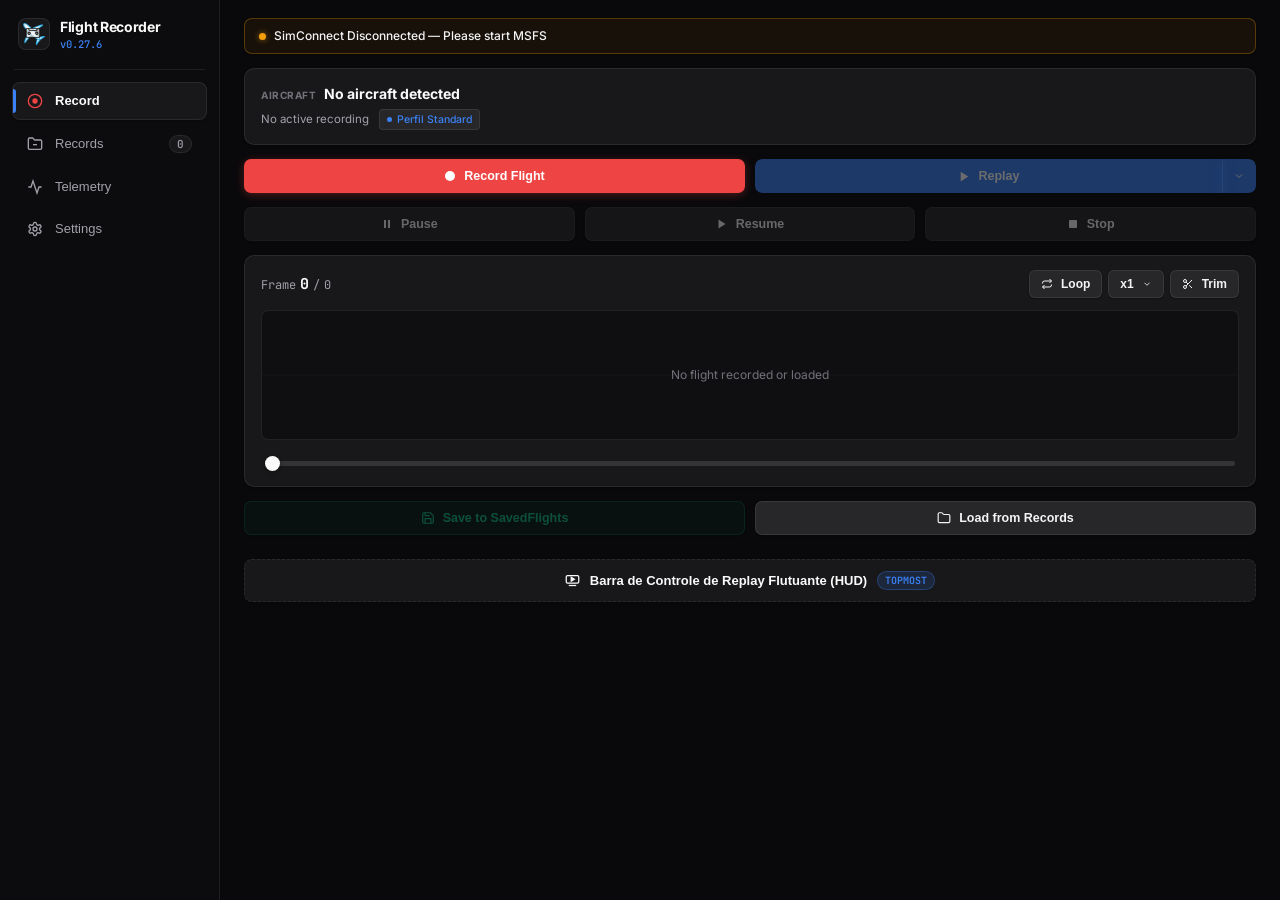
==== FlightRecorder.Client/wwwroot/index.html @ 5f9e162b "feat(settings): enable auto-record and hotkeys by default and improve hotkey disabled UX" ====
<!DOCTYPE html>
<html lang="pt-BR" class="dark">
<head>
  <meta charset="UTF-8">
  <meta name="viewport" content="width=device-width, initial-scale=1.0">
  <title>Flight Recorder</title>
  <link rel="stylesheet" href="style.css">
  <link rel="stylesheet" href="lux-scrollbar.css">
</head>
<body>
  <div class="app-layout">

    <!-- Sidebar Navigation (Style of Airspace ACARS) -->
    <aside class="app-sidebar">
      <!-- Brand & Version Header -->
      <div class="sidebar-brand">
        <div class="brand-logo-wrap">
          <img src="Logo.ico" alt="Flight Recorder" class="brand-icon">
        </div>
        <div class="brand-info">
          <span class="brand-title">Flight Recorder</span>
          <span id="appVersionBadge" class="brand-version">v0.27.6</span>
        </div>
      </div>

      <div class="sidebar-divider"></div>

      <!-- Main Navigation Tabs -->
      <nav class="sidebar-nav">
        <!-- 1. Record Tab -->
        <button class="nav-item active" data-tab="record" id="navTabRecord" title="Gravador e Painel de Replay">
          <svg class="nav-icon" width="16" height="16" viewBox="0 0 24 24" fill="none" stroke="currentColor" stroke-width="2">
            <circle cx="12" cy="12" r="10"/>
            <circle cx="12" cy="12" r="3" fill="currentColor"/>
          </svg>
          <span class="nav-label">Record</span>
        </button>

        <!-- 2. Records Tab (Saved Flights List) -->
        <button class="nav-item" data-tab="records" id="navTabRecords" title="Lista de Voos Salvos">
          <svg class="nav-icon" width="16" height="16" viewBox="0 0 24 24" fill="none" stroke="currentColor" stroke-width="2">
            <path d="M4 20h16a2 2 0 0 0 2-2V8a2 2 0 0 0-2-2h-7.93a2 2 0 0 1-1.66-.9l-.82-1.2A2 2 0 0 0 7.93 3H4a2 2 0 0 0-2 2v13c0 1.1.9 2 2 2Z"/>
            <path d="M9 13h6"/>
          </svg>
          <span class="nav-label">Records</span>
          <span id="savedFlightsCountBadge" class="nav-badge">0</span>
        </button>

        <!-- 3. Telemetry Tab (Live Flight Instruments & Telemetry) -->
        <button class="nav-item" data-tab="telemetry" id="navTabTelemetry" title="Live Telemetry e Instrumentos de Voo">
          <svg class="nav-icon" width="16" height="16" viewBox="0 0 24 24" fill="none" stroke="currentColor" stroke-width="2">
            <path d="M22 12h-4l-3 9L9 3l-3 9H2"/>
          </svg>
          <span class="nav-label">Telemetry</span>
        </button>

        <!-- 4. Settings Tab -->
        <button class="nav-item" data-tab="settings" id="navTabSettings" title="Configurações e Atalhos de Teclado">
          <svg class="nav-icon" width="16" height="16" viewBox="0 0 24 24" fill="none" stroke="currentColor" stroke-width="2">
            <path d="M12.22 2h-.44a2 2 0 0 0-2 2v.18a2 2 0 0 1-1 1.73l-.43.25a2 2 0 0 1-2 0l-.15-.08a2 2 0 0 0-2.73.73l-.22.38a2 2 0 0 0 .73 2.73l.15.1a2 2 0 0 1 1 1.72v.51a2 2 0 0 1-1 1.74l-.15.09a2 2 0 0 0-.73 2.73l.22.38a2 2 0 0 0 2.73.73l.15-.08a2 2 0 0 1 2 0l.43.25a2 2 0 0 1 1 1.73V20a2 2 0 0 0 2 2h.44a2 2 0 0 0 2-2v-.18a2 2 0 0 1 1-1.73l.43-.25a2 2 0 0 1 2 0l.15.08a2 2 0 0 0 2.73-.73l.22-.39a2 2 0 0 0-.73-2.73l-.15-.08a2 2 0 0 1-1-1.74v-.5a2 2 0 0 1 1-1.74l.15-.09a2 2 0 0 0 .73-2.73l-.22-.38a2 2 0 0 0-2.73-.73l-.15.08a2 2 0 0 1-2 0l-.43-.25a2 2 0 0 1-1-1.73V4a2 2 0 0 0-2-2z"/>
            <circle cx="12" cy="12" r="3"/>
          </svg>
          <span class="nav-label">Settings</span>
        </button>
      </nav>
    </aside>

    <!-- Main Content Container -->
    <div class="app-content-container">

      <!-- Update Notification Bar -->
      <div id="updateBanner" class="update-banner hidden">
        <div class="update-banner-content">
          <span class="update-spinner">🔄</span>
          <span id="updateBannerText" class="update-text">Atualização encontrada. Baixando...</span>
        </div>
        <div class="update-progress-track">
          <div id="updateProgressFill" class="update-progress-fill" style="width: 0%;"></div>
        </div>
      </div>

      <!-- ============================================== -->
      <!-- VIEW 1: RECORD TAB (Main Recorder & Replay) -->
      <!-- ============================================== -->
      <section id="viewRecord" class="tab-view active">

        <!-- SimConnect & System Status Banner -->
        <div id="statusBanner" class="status-banner disconnected">
          <div class="status-indicator">
            <span id="statusDot" class="status-dot"></span>
            <span id="statusText">Connecting to Microsoft Flight Simulator...</span>
          </div>
        </div>

        <!-- Active Aircraft Summary Card -->
        <div class="aircraft-card">
          <div class="aircraft-details">
            <div class="aircraft-title-row">
              <span class="aircraft-label">AIRCRAFT</span>
              <span id="aircraftTitle" class="aircraft-name">No aircraft detected</span>
            </div>
            <div class="aircraft-subtitle-row">
              <span id="aircraftFile" class="aircraft-file">No active recording</span>
              <div class="profile-container">
                <span id="profileBadge" class="profile-badge standard" title="Sistema de gravação/replay de variáveis personalizadas (SimConnect Nativo - Zero WASM)">
                  <span class="profile-dot"></span>
                  <span id="profileText">Perfil Standard</span>
                </span>
              </div>
            </div>
          </div>
          <span id="saveBadge" class="save-badge saved" style="display: none;">✓ Saved</span>
        </div>

        <!-- Primary Control Buttons (Flux UI Group) -->
        <div class="action-row">
          <!-- Record button (toggles to Stop Recording) -->
          <button id="btnRecord" class="btn btn-record">
            <svg width="12" height="12" viewBox="0 0 24 24" fill="currentColor">
              <circle cx="12" cy="12" r="10"/>
            </svg>
            Record Flight
          </button>

          <button id="btnStopRecord" class="btn btn-secondary" style="display: none;">
            <svg width="12" height="12" viewBox="0 0 24 24" fill="currentColor">
              <rect x="4" y="4" width="16" height="16" rx="2"/>
            </svg>
            Stop Recording
          </button>

          <!-- Replay with Split Button for AI Replay -->
          <div class="btn-group">
            <button id="btnReplay" class="btn btn-accent">
              <svg width="13" height="13" viewBox="0 0 24 24" fill="currentColor">
                <polygon points="5 3 19 12 5 21 5 3"/>
              </svg>
              Replay
            </button>
            <button id="btnReplayAI" class="btn btn-accent" title="Replay options (AI formation plane)">
              <svg width="12" height="12" viewBox="0 0 24 24" fill="none" stroke="currentColor" stroke-width="2">
                <polyline points="6 9 12 15 18 9"/>
              </svg>
            </button>
          </div>
        </div>

        <!-- Replay Playback Controls (Pause / Resume / Stop) -->
        <div class="action-row" style="grid-template-columns: 1fr 1fr 1fr;">
          <button id="btnPauseReplay" class="btn btn-secondary">
            <svg width="12" height="12" viewBox="0 0 24 24" fill="currentColor">
              <rect x="6" y="4" width="4" height="16"/>
              <rect x="14" y="4" width="4" height="16"/>
            </svg>
            Pause
          </button>

          <button id="btnResumeReplay" class="btn btn-secondary">
            <svg width="12" height="12" viewBox="0 0 24 24" fill="currentColor">
              <polygon points="5 3 19 12 5 21 5 3"/>
            </svg>
            Resume
          </button>

          <button id="btnStopReplay" class="btn btn-secondary">
            <svg width="12" height="12" viewBox="0 0 24 24" fill="currentColor">
              <rect x="4" y="4" width="16" height="16" rx="2"/>
            </svg>
            Stop
          </button>
        </div>

        <!-- Timeline & Chart Card -->
        <div class="timeline-card">
          <div class="timeline-meta">
            <div class="time-readout">
              <span>Frame</span>
              <span id="currentFrameText" class="current-frame">0</span>
              <span>/</span>
              <span id="totalFramesText">0</span>
            </div>

            <!-- Speed & Repeat Tools -->
            <div class="tool-cluster">
              <button id="btnRepeat" class="btn btn-secondary btn-sm btn-toggle" title="Loop Replay">
                <svg width="12" height="12" viewBox="0 0 24 24" fill="none" stroke="currentColor" stroke-width="2">
                  <path d="m17 2 4 4-4 4"/>
                  <path d="M3 11v-1a4 4 0 0 1 4-4h14"/>
                  <path d="m7 22-4-4 4-4"/>
                  <path d="M21 13v1a4 4 0 0 1-4 4H3"/>
                </svg>
                Loop
              </button>

              <!-- Speed Dropdown -->
              <div style="position: relative;">
                <button id="btnSpeed" class="btn btn-secondary btn-sm">
                  <span id="speedLabel">x1</span>
                  <svg width="10" height="10" viewBox="0 0 24 24" fill="none" stroke="currentColor" stroke-width="2">
                    <polyline points="6 9 12 15 18 9"/>
                  </svg>
                </button>
                <div id="speedMenu" class="dropdown-menu">
                  <button class="dropdown-item" data-speed="0.25">x0.25</button>
                  <button class="dropdown-item" data-speed="0.5">x0.5</button>
                  <button class="dropdown-item" data-speed="0.75">x0.75</button>
                  <div class="dropdown-divider"></div>
                  <button class="dropdown-item active" data-speed="1">x1.0 (Normal)</button>
                  <div class="dropdown-divider"></div>
                  <button class="dropdown-item" data-speed="1.5">x1.5</button>
                  <button class="dropdown-item" data-speed="2">x2.0</button>
                  <button class="dropdown-item" data-speed="4">x4.0</button>
                  <button class="dropdown-item" data-speed="8">x8.0</button>
                  <button class="dropdown-item" data-speed="16">x16.0</button>
                </div>
              </div>

              <!-- Trim Dropdown -->
              <div style="position: relative;">
                <button id="btnTrim" class="btn btn-secondary btn-sm" title="Trim Recording">
                  <svg width="12" height="12" viewBox="0 0 24 24" fill="none" stroke="currentColor" stroke-width="2">
                    <circle cx="6" cy="6" r="3"/>
                    <circle cx="6" cy="18" r="3"/>
                    <line x1="20" y1="4" x2="8.12" y2="15.88"/>
                    <line x1="14.47" y1="14.48" x2="20" y2="20"/>
                    <line x1="8.12" y1="8.12" x2="12" y2="12"/>
                  </svg>
                  Trim
                </button>
                <div id="trimMenu" class="dropdown-menu">
                  <button id="btnTrimStart" class="dropdown-item">
                    <span>Trim Start Here</span>
                  </button>
                  <button id="btnTrimEnd" class="dropdown-item">
                    <span>Trim End Here</span>
                  </button>
                </div>
              </div>
            </div>
          </div>

          <!-- Canvas Chart Container -->
          <div class="chart-wrapper">
            <canvas id="flightChart"></canvas>
            <div id="chartOverlay" class="chart-overlay">No flight recorded or loaded</div>
          </div>

          <!-- Scrub Track -->
          <div class="slider-container">
            <input type="range" id="timelineSlider" class="flux-slider" min="0" max="0" value="0" disabled>
          </div>
        </div>

        <!-- Data Persistence Row (Save directly to SavedFlights, Load switches to Records tab) -->
        <div class="action-row" style="grid-template-columns: 1fr 1fr;">
          <button id="btnSave" class="btn btn-secondary btn-save-action" title="Salvar voo diretamente na pasta SavedFlights">
            <svg width="14" height="14" viewBox="0 0 24 24" fill="none" stroke="currentColor" stroke-width="2">
              <path d="M19 21H5a2 2 0 0 1-2-2V5a2 2 0 0 1 2-2h11l5 5v11a2 2 0 0 1-2 2z"/>
              <polyline points="17 21 17 13 7 13 7 21"/>
              <polyline points="7 3 7 8 15 8"/>
            </svg>
            Save to SavedFlights
          </button>

          <button id="btnLoad" class="btn btn-secondary" title="Carregar voo salvo">
            <svg width="14" height="14" viewBox="0 0 24 24" fill="none" stroke="currentColor" stroke-width="2">
              <path d="M4 20h16a2 2 0 0 0 2-2V8a2 2 0 0 0-2-2h-7.93a2 2 0 0 1-1.66-.9l-.82-1.2A2 2 0 0 0 7.93 3H4a2 2 0 0 0-2 2v13c0 1.1.9 2 2 2Z"/>
            </svg>
            Load from Records
          </button>
        </div>

        <!-- Floating Replay Mini-Player (HUD) Launcher Button -->
        <div class="hud-launcher-row">
          <button id="btnOpenReplayHud" class="btn btn-secondary btn-hud-launcher" type="button" title="Abrir controle de replay flutuante no topo da tela">
            <svg width="15" height="15" viewBox="0 0 24 24" fill="none" stroke="currentColor" stroke-width="2">
              <rect x="2" y="4" width="20" height="12" rx="2" />
              <polygon points="10 7 15 10 10 13 10 7" fill="currentColor" />
              <line x1="6" y1="20" x2="18" y2="20" />
            </svg>
            <span>Barra de Controle de Replay Flutuante (HUD)</span>
            <span class="hud-launcher-pill">Topmost</span>
          </button>
        </div>
      </section>

      <!-- ============================================== -->
      <!-- VIEW 2: RECORDS TAB (Saved Flights List) -->
      <!-- ============================================== -->
      <section id="viewRecords" class="tab-view">
        <!-- Records Top Bar -->
        <div class="view-header">
          <div class="view-header-title">
            <h2 class="view-title">Saved Flight Records</h2>
            <p class="view-subtitle">Gerencie suas gravações salvas e carregue instantaneamente para replay</p>
          </div>
          <div class="view-header-actions">
            <button id="btnRefreshSaved" class="btn btn-secondary btn-sm" title="Recarregar lista de voos">
              <svg width="13" height="13" viewBox="0 0 24 24" fill="none" stroke="currentColor" stroke-width="2">
                <path d="M21.5 2v6h-6M21.34 15.57a10 10 0 1 1-.57-8.38l5.67-5.67"/>
              </svg>
              Atualizar
            </button>
            <button id="btnImportFlight" class="btn btn-secondary btn-sm" title="Importar arquivo .fltrec externo">
              <svg width="13" height="13" viewBox="0 0 24 24" fill="none" stroke="currentColor" stroke-width="2">
                <path d="M21 15v4a2 2 0 0 1-2 2H5a2 2 0 0 1-2-2v-4"/>
                <polyline points="7 10 12 15 17 10"/>
                <line x1="12" y1="15" x2="12" y2="3"/>
              </svg>
              Importar Voo
            </button>
            <button id="btnOpenFolderRecords" class="btn btn-secondary btn-sm" title="Abrir pasta no Windows Explorer">
              <svg width="13" height="13" viewBox="0 0 24 24" fill="none" stroke="currentColor" stroke-width="2">
                <path d="M22 19a2 2 0 0 1-2 2H4a2 2 0 0 1-2-2V5a2 2 0 0 1 2-2h5l2 3h9a2 2 0 0 1 2 2z"/>
              </svg>
              Abrir Pasta
            </button>
          </div>
        </div>

        <!-- Filter & Statistics Strip -->
        <div class="records-filter-bar">
          <div class="search-input-wrap">
            <svg width="14" height="14" viewBox="0 0 24 24" fill="none" stroke="currentColor" stroke-width="2">
              <circle cx="11" cy="11" r="8"/>
              <line x1="21" y1="21" x2="16.65" y2="16.65"/>
            </svg>
            <input type="text" id="inputSearchRecords" placeholder="Filtrar por aeronave, data...">
          </div>
          <div class="records-stats-wrap">
            <span class="stat-badge"><strong id="statTotalFlights">0</strong> voos salvos</span>
            <span class="stat-badge"><strong id="statTotalTime">0m</strong> gravados</span>
          </div>
        </div>

        <!-- Records List Container -->
        <div id="recordsListContainer" class="records-cards-container">
          <!-- Dynamically populated or empty state -->
        </div>
      </section>

      <!-- ============================================== -->
      <!-- VIEW 3: TELEMETRY TAB (Live Flight Telemetry)  -->
      <!-- ============================================== -->
      <section id="viewTelemetry" class="tab-view">
        <div class="view-header">
          <div class="view-header-title">
            <h2 class="view-title">Live Telemetry & Instruments</h2>
            <p class="view-subtitle">Instrumentos de voo e telemetria em tempo real transmitidos pelo MSFS</p>
          </div>
          <div class="view-header-actions">
            <button id="btnCopyCoords" class="btn btn-secondary btn-sm" title="Copiar coordenadas atuais (Latitude, Longitude)">
              <svg width="13" height="13" viewBox="0 0 24 24" fill="none" stroke="currentColor" stroke-width="2">
                <rect x="9" y="9" width="13" height="13" rx="2" ry="2"/>
                <path d="M5 15H4a2 2 0 0 1-2-2V4a2 2 0 0 1 2-2h9a2 2 0 0 1 2 2v1"/>
              </svg>
              Copiar Coordenadas
            </button>
            <div id="telemetryConnPill" class="conn-pill disconnected">
              <span class="conn-dot"></span>
              <span id="telemetryConnText" class="conn-text">Disconnected</span>
            </div>
          </div>
        </div>

        <!-- Telemetry Overview Banner -->
        <div class="telemetry-overview-grid">
          <!-- Aircraft & Profile Info Card -->
          <div class="telemetry-info-card">
            <div class="telemetry-info-header">
              <span class="telemetry-card-tag">AERONAVE CONECTADA</span>
              <span id="telemProfileBadge" class="profile-badge">
                <span class="profile-dot"></span>
                <span id="telemProfileText">Standard SimConnect</span>
              </span>
            </div>
            <div id="telemAircraftTitle" class="telemetry-aircraft-title">No aircraft detected</div>
            <div class="telemetry-aircraft-sub" id="telemAircraftSub">Inicie o MSFS para receber telemetria contínua</div>
          </div>

          <!-- Flight Status Card (Airborne vs Ground) -->
          <div class="telemetry-status-card">
            <span class="telemetry-card-tag">STATUS DE CONTATO</span>
            <div class="telemetry-flight-phase">
              <span id="telemContactBadge" class="flight-phase-pill phase-air">AIR</span>
              <div class="telemetry-rate-group">
                <span class="metric-label">Landing Rate</span>
                <span id="valLandingRate" class="telemetry-big-stat">--</span>
              </div>
            </div>
          </div>
        </div>

        <!-- Instruments Grid (Flux UI Cards) -->
        <div class="telemetry-instruments-grid">
          
          <!-- Primary Flight Instruments (Attitude & Altitude) -->
          <div class="instrument-card">
            <div class="instrument-card-title">
              <svg width="15" height="15" viewBox="0 0 24 24" fill="none" stroke="currentColor" stroke-width="2">
                <path d="M12 2v20M17 5H9.5a3.5 3.5 0 0 0 0 7h5a3.5 3.5 0 0 1 0 7H6"/>
              </svg>
              Altitude & Bússola
            </div>
            <div class="instrument-metrics-row">
              <div class="telemetry-stat-box highlight">
                <span class="metric-label">Altitude Barométrica</span>
                <span id="valAlt" class="telemetry-value-lg">--</span>
              </div>
              <div class="telemetry-stat-box">
                <span class="metric-label">Proa (Heading)</span>
                <span id="valHeading" class="telemetry-value-lg">--</span>
              </div>
            </div>
            <div class="instrument-metrics-row">
              <div class="telemetry-stat-box">
                <span class="metric-label">Pitch (Arfagem)</span>
                <span id="valPitch" class="telemetry-value-md">--</span>
              </div>
              <div class="telemetry-stat-box">
                <span class="metric-label">Bank (Inclinação)</span>
                <span id="valBank" class="telemetry-value-md">--</span>
              </div>
            </div>
          </div>

          <!-- Position & Navigation Coordinates -->
          <div class="instrument-card">
            <div class="instrument-card-title">
              <svg width="15" height="15" viewBox="0 0 24 24" fill="none" stroke="currentColor" stroke-width="2">
                <circle cx="12" cy="12" r="10"/>
                <polygon points="16.24 7.76 14.12 14.12 7.76 16.24 9.88 9.88 16.24 7.76"/>
              </svg>
              Posição Geográfica & GPS
            </div>
            <div class="instrument-metrics-row">
              <div class="telemetry-stat-box copyable" title="Clique para copiar Latitude">
                <span class="metric-label">Latitude</span>
                <span id="valLat" class="telemetry-value-md font-mono">--</span>
              </div>
              <div class="telemetry-stat-box copyable" title="Clique para copiar Longitude">
                <span class="metric-label">Longitude</span>
                <span id="valLon" class="telemetry-value-md font-mono">--</span>
              </div>
            </div>
            <div class="instrument-metrics-row">
              <div class="telemetry-stat-box">
                <span class="metric-label">Perfil de Variáveis L-Vars</span>
                <span id="valProfileDetail" class="telemetry-value-sm" style="color: #38bdf8;">Standard SimConnect</span>
              </div>
              <div class="telemetry-stat-box">
                <span class="metric-label">Trem de Pouso (Gear)</span>
                <span id="valGear" class="telemetry-value-sm gear-badge gear-down">--</span>
              </div>
            </div>
          </div>

          <!-- Controls & Aircraft Configuration -->
          <div class="instrument-card full-width">
            <div class="instrument-card-title">
              <svg width="15" height="15" viewBox="0 0 24 24" fill="none" stroke="currentColor" stroke-width="2">
                <path d="M12 20V10M18 20V4M6 20v-4"/>
              </svg>
              Controles & Configuração da Aeronave
            </div>
            <div class="controls-gauges-grid">
              
              <!-- Throttle Lever -->
              <div class="gauge-box">
                <div class="gauge-header">
                  <span class="metric-label">Manete de Potência (Throttle)</span>
                  <span id="valThrottle" class="gauge-value">--</span>
                </div>
                <div class="gauge-bar-track">
                  <div id="barThrottle" class="gauge-bar-fill throttle-fill" style="width: 0%;"></div>
                </div>
              </div>

              <!-- Flaps Position -->
              <div class="gauge-box">
                <div class="gauge-header">
                  <span class="metric-label">Flaps (Posição / Índice)</span>
                  <span id="valFlaps" class="gauge-value">--</span>
                </div>
                <div class="gauge-bar-track">
                  <div id="barFlaps" class="gauge-bar-fill flaps-fill" style="width: 0%;"></div>
                </div>
              </div>

            </div>
          </div>

        </div>
      </section>

      <!-- ============================================== -->
      <!-- VIEW 4: SETTINGS TAB (Hotkeys & Options) -->
      <!-- ============================================== -->
      <section id="viewSettings" class="tab-view">
        <div class="view-header">
          <div class="view-header-title">
            <h2 class="view-title">Configurações</h2>
            <p class="view-subtitle">Personalize a aparência, atalhos do teclado e preferências do Flight Recorder</p>
          </div>
        </div>

        <!-- Appearance & Theme Card (Flux UI Style) -->
        <div class="settings-card">
          <div class="settings-card-header">
            <div>
              <h3 class="settings-card-title">Aparência & Tema</h3>
              <p class="settings-card-desc">Alterne entre o tema escuro do Flux UI, tema claro moderno ou sincronizado com o Windows.</p>
            </div>
            <div class="theme-segmented-group" id="themeSegmentedGroup">
              <button type="button" class="theme-seg-btn active" data-theme="dark" title="Modo Escuro (Flux UI Dark)">
                <svg width="13" height="13" viewBox="0 0 24 24" fill="none" stroke="currentColor" stroke-width="2">
                  <path d="M12 3a6 6 0 0 0 9 9 9 9 0 1 1-9-9Z"/>
                </svg>
                <span>Escuro</span>
              </button>
              <button type="button" class="theme-seg-btn" data-theme="light" title="Modo Claro (Flux UI Light)">
                <svg width="13" height="13" viewBox="0 0 24 24" fill="none" stroke="currentColor" stroke-width="2">
                  <circle cx="12" cy="12" r="4"/>
                  <path d="M12 2v2M12 20v2M4.93 4.93l1.41 1.41M17.66 17.66l1.41 1.41M2 12h2M20 12h2M6.34 17.66l-1.41 1.41M19.07 4.93l-1.41 1.41"/>
                </svg>
                <span>Claro</span>
              </button>
              <button type="button" class="theme-seg-btn" data-theme="system" title="Seguir o tema do Windows">
                <svg width="13" height="13" viewBox="0 0 24 24" fill="none" stroke="currentColor" stroke-width="2">
                  <rect width="20" height="14" x="2" y="3" rx="2"/>
                  <line x1="8" x2="16" y1="21" y2="21"/>
                  <line x1="12" x2="12" y1="17" y2="21"/>
                </svg>
                <span>Sistema</span>
              </button>
            </div>
          </div>
        </div>

        <!-- Hotkeys Card (Enhanced Clarity on Enabled/Disabled States) -->
        <div class="settings-card" id="cardGlobalHotkeys">
          <div class="settings-card-header">
            <div>
              <div class="settings-card-title-row">
                <h3 class="settings-card-title">Atalhos Globais do Teclado (Global Hotkeys)</h3>
                <span id="hotkeysStatusBadge" class="status-pill status-pill-green">Ativo no MSFS</span>
              </div>
              <p class="settings-card-desc">Controle o gravador e o replay diretamente de dentro do simulador (MSFS) sem precisar alternar de janela.</p>
            </div>
            <div class="hotkeys-toggle-wrapper">
              <span id="hotkeysToggleText" class="hotkeys-toggle-label active">Ativado</span>
              <label class="toggle-switch" title="Ativar ou desativar atalhos globais no simulador">
                <input type="checkbox" id="toggleHotkeysEnabled" checked>
                <span class="toggle-slider"></span>
              </label>
            </div>
          </div>

          <!-- Dynamic Status Notice for Crystal-Clear User Feedback -->
          <div id="hotkeysNotice" class="hotkeys-notice hotkeys-notice-enabled">
            <svg class="notice-icon-enabled" width="15" height="15" viewBox="0 0 24 24" fill="none" stroke="currentColor" stroke-width="2">
              <path d="M22 11.08V12a10 10 0 1 1-5.93-9.14"/>
              <polyline points="22 4 12 14.01 9 11.01"/>
            </svg>
            <svg class="notice-icon-disabled hidden" width="15" height="15" viewBox="0 0 24 24" fill="none" stroke="currentColor" stroke-width="2">
              <circle cx="12" cy="12" r="10"/>
              <line x1="12" y1="8" x2="12" y2="12"/>
              <line x1="12" y1="16" x2="12.01" y2="16"/>
            </svg>
            <span id="hotkeysNoticeText"><strong>Atalhos Ativos:</strong> As teclas configuradas funcionarão diretamente dentro do MSFS 2020 / 2024 mesmo em tela cheia.</span>
          </div>

          <div class="hotkeys-compact-content" id="hotkeysBottomRow">
            <div class="hotkeys-compact-info">
              <span id="hotkeysSummaryBadge" class="badge-count">8 atalhos ativos</span>
              <span class="hotkeys-compact-sub">Gravar, Parar, Replay, Pausa, Retomar e Salvar Voo</span>
            </div>
            <button id="btnOpenHotkeysModal" class="btn btn-secondary btn-sm" type="button">
              <svg width="15" height="15" viewBox="0 0 24 24" fill="none" stroke="currentColor" stroke-width="2">
                <rect x="2" y="4" width="20" height="16" rx="2" />
                <path d="M6 8h.01M10 8h.01M14 8h.01M18 8h.01M8 12h.01M12 12h.01M16 12h.01M7 16h10" />
              </svg>
              <span>Configurar Atalhos...</span>
            </button>
          </div>
        </div>

        <!-- Storage Directory Card -->
        <div class="settings-card">
          <div class="settings-card-header">
            <div>
              <h3 class="settings-card-title">Diretório de Gravações (SavedFlights)</h3>
              <p class="settings-card-desc">Pasta onde os voos são gravados automaticamente ao clicar em Salvar.</p>
            </div>
            <button id="btnOpenSettingsFolder" class="btn btn-secondary btn-sm">
              Abrir no Explorer
            </button>
          </div>
          <div class="folder-path-display">
            <code id="textSavedFolderPath">C:\Program Files\Flight Recorder\SavedFlights</code>
          </div>
        </div>

        <!-- Auto-Record Below Altitude Card -->
        <div class="settings-card">
          <div class="settings-card-header">
            <div>
              <div class="settings-card-title-row">
                <h3 class="settings-card-title">Gravação Automática por Altitude</h3>
                <span id="autoRecordStatusBadge" class="status-pill status-pill-green">Ativado (&lt; 6.000 ft)</span>
              </div>
              <p class="settings-card-desc">Inicia a gravação automaticamente assim que o aplicativo estiver aberto e a aeronave estiver voando abaixo de 6.000 pés de altitude (ideal para pousos e aproximações).</p>
            </div>
            <label class="toggle-switch" title="Iniciar gravação automaticamente abaixo de 6.000 pés">
              <input type="checkbox" id="toggleAutoRecordAltitude" checked>
              <span class="toggle-slider"></span>
            </label>
          </div>
        </div>

        <!-- Preferences Card -->
        <div class="settings-card">
          <div class="settings-card-header">
            <div>
              <h3 class="settings-card-title">Sempre Visível (Stay on Top)</h3>
              <p class="settings-card-desc">Mantém o Flight Recorder fixado por cima de outras janelas e do simulador.</p>
            </div>
            <label class="toggle-switch">
              <input type="checkbox" id="toggleStayOnTopSettings">
              <span class="toggle-slider"></span>
            </label>
          </div>
        </div>

        <!-- Floating Replay Mini-Player (HUD) Card -->
        <div class="settings-card">
          <div class="settings-card-header">
            <div>
              <h3 class="settings-card-title">Barra de Replay Flutuante (Mini Player)</h3>
              <p class="settings-card-desc">Personalize o comportamento e a aparência do controle de replay flutuante no topo da tela.</p>
            </div>
          </div>

          <div class="settings-card-inner-options">
            <!-- 1. Auto-Hide Option -->
            <div class="settings-sub-row">
              <div class="settings-sub-info">
                <span class="settings-sub-label">Auto-ocultar ao afastar o cursor</span>
                <span class="settings-sub-desc">O mini player some por inteiro quando o mouse é afastado e reaparece ao passar o mouse por cima.</span>
              </div>
              <label class="toggle-switch" title="Auto-ocultar ao tirar o mouse de cima">
                <input type="checkbox" id="toggleHudAutoHideSettings">
                <span class="toggle-slider"></span>
              </label>
            </div>

            <!-- 2. Visual Style Option (Solid vs Translucent) -->
            <div class="settings-sub-row">
              <div class="settings-sub-info">
                <span class="settings-sub-label">Aparência do Mini Player</span>
                <span class="settings-sub-desc">Escolha entre fundo sólido (padrão) ou meio transparente (translúcido/glass).</span>
              </div>
              <div class="theme-segmented-group" id="hudStyleSegmentedGroup">
                <button type="button" class="theme-seg-btn active" data-hud-style="solid" title="Fundo Sólido (Padrão LuxUI)">
                  <span>Sólido</span>
                </button>
                <button type="button" class="theme-seg-btn" data-hud-style="translucent" title="Translúcido (Meio transparente)">
                  <span>Translúcido</span>
                </button>
              </div>
            </div>
          </div>
        </div>

      </section>

    <!-- ============================================== -->
  <!-- MODAL: CONFIGURAÇÃO DE ATALHOS (ESTILO MSFS 2024) -->
  <!-- ============================================== -->
  <div id="hotkeysModal" class="modal-overlay hidden" role="dialog" aria-modal="true">
    <div class="modal-dialog modal-hotkeys">
      <div class="modal-header">
        <div class="modal-header-info">
          <div class="modal-header-title-row">
            <svg width="20" height="20" viewBox="0 0 24 24" fill="none" stroke="currentColor" stroke-width="2" class="modal-title-icon">
              <rect x="2" y="4" width="20" height="16" rx="2" />
              <path d="M6 8h.01M10 8h.01M14 8h.01M18 8h.01M8 12h.01M12 12h.01M16 12h.01M7 16h10" />
            </svg>
            <h3 class="modal-title">Configurar Atalhos de Teclado</h3>
          </div>
          <p class="modal-subtitle">Estilo MSFS 2024: Clique no campo e pressione a tecla ou combinação desejada (ex: Ctrl + Alt + R, Home, F10).</p>
        </div>
        <button id="btnCloseHotkeysModal" class="modal-close-btn" type="button" title="Fechar">&times;</button>
      </div>

      <div class="modal-body">
        <div id="modalHotkeysList" class="modal-hotkeys-list">
          <!-- Dynamically populated rows -->
        </div>
      </div>

      <div class="modal-footer">
        <button id="btnRestoreDefaultsModal" class="btn btn-secondary btn-sm" type="button">
          Restaurar Padrões
        </button>
        <div class="modal-footer-right">
          <button id="btnCancelHotkeysModal" class="btn btn-secondary btn-sm" type="button">
            Cancelar
          </button>
          <button id="btnSaveHotkeysModal" class="btn btn-record btn-sm" type="button">
            ✓ Salvar Alterações
          </button>
        </div>
      </div>
    </div>
  </div>

  <!-- ============================================== -->
  <!-- MODAL: CONFIRMAÇÃO CUSTOMIZADA (LUX UI)        -->
  <!-- ============================================== -->
  <div id="confirmModal" class="confirm-modal-overlay hidden" role="dialog" aria-modal="true" aria-labelledby="confirmModalTitle">
    <div class="confirm-modal-dialog">
      <div class="confirm-modal-body">
        <div id="confirmModalIconWrapper" class="confirm-modal-icon-wrapper variant-warning">
          <svg width="22" height="22" viewBox="0 0 24 24" fill="none" stroke="currentColor" stroke-width="2">
            <path d="M10.29 3.86L1.82 18a2 2 0 0 0 1.71 3h16.94a2 2 0 0 0 1.71-3L13.71 3.86a2 2 0 0 0-3.42 0z"/>
            <line x1="12" y1="9" x2="12" y2="13"/>
            <line x1="12" y1="17" x2="12.01" y2="17"/>
          </svg>
        </div>
        <div class="confirm-modal-texts">
          <h4 id="confirmModalTitle" class="confirm-modal-title">Restaurar Atalhos Padrão</h4>
          <p id="confirmModalMessage" class="confirm-modal-message">Deseja restaurar todos os atalhos para os valores padrão de fábrica?</p>
        </div>
      </div>
      <div class="confirm-modal-footer">
        <button id="btnConfirmCancel" class="btn btn-secondary btn-sm" type="button">Cancelar</button>
        <button id="btnConfirmOk" class="btn btn-warning btn-sm" type="button">Restaurar Padrões</button>
      </div>
    </div>
  </div>

  <!-- Toast Notification Popover -->
  <div id="toast" class="toast">Notification</div>


  <script src="chart.js"></script>
  <script src="app.js"></script>
</body>
</html>
---- FlightRecorder.Client/wwwroot/style.css ----
/* Flight Recorder - Flux UI (Dark & Light) Design System */
@import url('https://fonts.googleapis.com/css2?family=Inter:wght@400;500;600;700&family=JetBrains+Mono:wght@400;500;600&display=swap');
@import url('lux-scrollbar.css');

/* ================================================= */
/* COLOR SYSTEM: Flux UI Zinc Palette (Dark & Light) */
/* ================================================= */

/* Default Dark Mode: Flux UI Official Dark (#09090b, zinc-900 #18181b, zinc-800 #27272a) */
:root,
:root.dark {
  color-scheme: dark;
  --bg-app: #09090b;             /* zinc-950 */
  --bg-sidebar: #0c0c0e;         /* deep dark sidebar */
  --bg-card: #18181b;            /* zinc-900 */
  --bg-card-hover: #202024;
  --bg-element: #27272a;         /* zinc-800 */
  --bg-element-hover: #3f3f46;   /* zinc-700 */
  --bg-input: #18181b;           /* zinc-900 */
  --bg-chart: rgba(0, 0, 0, 0.35);
  
  --border-color: rgba(255, 255, 255, 0.08); /* subtle zinc border */
  --border-subtle: rgba(255, 255, 255, 0.04);
  --border-hover: rgba(255, 255, 255, 0.16);
  --border-focus: #3b82f6;
  --border-active: rgba(59, 130, 246, 0.4);
  
  --text-heading: #fafafa;       /* zinc-50 */
  --text-main: #f4f4f5;          /* zinc-100 */
  --text-muted: #a1a1aa;         /* zinc-400 */
  --text-sub: #71717a;           /* zinc-500 */
  
  --shadow-sm: 0 1px 2px rgba(0, 0, 0, 0.3);
  --shadow-card: 0 1px 3px rgba(0, 0, 0, 0.4);
  --shadow-card-hover: 0 6px 20px rgba(0, 0, 0, 0.5);
  --shadow-dropdown: 0 10px 25px rgba(0, 0, 0, 0.65);
  
  --slider-track: rgba(255, 255, 255, 0.12);
  --slider-thumb: #fafafa;
  --scrollbar-thumb: rgba(255, 255, 255, 0.12);
  --scrollbar-thumb-hover: rgba(255, 255, 255, 0.2);
  
  --badge-bg: rgba(255, 255, 255, 0.05);
  --badge-border: rgba(255, 255, 255, 0.08);
  --badge-text: #d4d4d8;
  
  --brand-logo-bg: rgba(255, 255, 255, 0.05);
  --folder-display-bg: rgba(0, 0, 0, 0.3);
  --folder-code-color: #93c5fd;
  
  --update-banner-bg: #1e1b4b;
  --update-banner-border: #4338ca;
  --update-banner-text: #c7d2fe;
  
  --accent-record: #ef4444;
  --accent-record-hover: #dc2626;
  --accent-record-bg: rgba(239, 68, 68, 0.15);
  
  --accent-blue: #3b82f6;
  --accent-blue-hover: #2563eb;
  --accent-blue-bg: rgba(59, 130, 246, 0.15);
  
  --accent-green: #10b981;
  --accent-green-bg: rgba(16, 185, 129, 0.15);
  
  --accent-amber: #f59e0b;
  --accent-amber-bg: rgba(245, 158, 11, 0.15);
  
  --font-sans: 'Inter', -apple-system, BlinkMacSystemFont, "Segoe UI", Roboto, sans-serif;
  --font-mono: 'JetBrains Mono', Consolas, monospace;
}

/* Modern White Mode: Flux UI Official Light (#ffffff cards, zinc-100 #f4f4f5 base, zinc-200 #e4e4e7 borders) */
:root.light {
  color-scheme: light;
  --bg-app: #f4f4f5;             /* zinc-100 base */
  --bg-sidebar: #ffffff;         /* crisp white sidebar */
  --bg-card: #ffffff;            /* crisp white cards */
  --bg-card-hover: #fafafa;      /* zinc-50 on hover */
  --bg-element: #f4f4f5;         /* zinc-100 secondary */
  --bg-element-hover: #e4e4e7;   /* zinc-200 hover */
  --bg-input: #ffffff;
  --bg-chart: #ffffff;
  
  --border-color: #e4e4e7;       /* zinc-200 */
  --border-subtle: #f4f4f5;      /* zinc-100 */
  --border-hover: #d4d4d8;       /* zinc-300 */
  --border-focus: #2563eb;       /* blue-600 */
  --border-active: rgba(37, 99, 235, 0.3);
  
  --text-heading: #09090b;       /* zinc-950 high contrast */
  --text-main: #18181b;          /* zinc-900 standard body */
  --text-muted: #52525b;         /* zinc-600 readable secondary */
  --text-sub: #71717a;           /* zinc-500 subtle helper */
  
  --shadow-sm: 0 1px 2px 0 rgba(0, 0, 0, 0.05);
  --shadow-card: 0 1px 3px 0 rgba(0, 0, 0, 0.06), 0 1px 2px -1px rgba(0, 0, 0, 0.06);
  --shadow-card-hover: 0 6px 16px -2px rgba(0, 0, 0, 0.08), 0 3px 6px -3px rgba(0, 0, 0, 0.05);
  --shadow-dropdown: 0 10px 25px -3px rgba(0, 0, 0, 0.12), 0 4px 6px -4px rgba(0, 0, 0, 0.06);
  
  --slider-track: #e4e4e7;
  --slider-thumb: #18181b;
  --scrollbar-thumb: #d4d4d8;
  --scrollbar-thumb-hover: #a1a1aa;
  
  --badge-bg: #f4f4f5;
  --badge-border: #e4e4e7;
  --badge-text: #3f3f46;
  
  --brand-logo-bg: #f4f4f5;
  --folder-display-bg: #f8fafc;
  --folder-code-color: #2563eb;
  
  --update-banner-bg: #eef2ff;
  --update-banner-border: #c7d2fe;
  --update-banner-text: #3730a3;
  
  --accent-record: #ef4444;
  --accent-record-hover: #dc2626;
  --accent-record-bg: rgba(239, 68, 68, 0.1);
  
  --accent-blue: #2563eb;
  --accent-blue-hover: #1d4ed8;
  --accent-blue-bg: rgba(37, 99, 235, 0.1);
  
  --accent-green: #059669;
  --accent-green-bg: rgba(5, 150, 105, 0.1);
  
  --accent-amber: #d97706;
  --accent-amber-bg: rgba(217, 119, 6, 0.1);
}

/* ================================================= */
/* Base Styles & Resets                              */
/* ================================================= */
* {
  box-sizing: border-box;
  margin: 0;
  padding: 0;
  user-select: none;
}

body {
  font-family: var(--font-sans);
  background-color: var(--bg-app);
  color: var(--text-main);
  overflow: hidden;
  height: 100vh;
  width: 100vw;
  font-size: 13px;
  line-height: 1.5;
  -webkit-font-smoothing: antialiased;
  transition: background-color 0.2s ease, color 0.2s ease;
}

/* Master Layout */
.app-layout {
  display: flex;
  height: 100vh;
  width: 100vw;
  overflow: hidden;
}

/* ================================================= */
/* Sidebar (Airspace ACARS + Flux UI)                */
/* ================================================= */
.app-sidebar {
  width: 220px;
  min-width: 220px;
  background-color: var(--bg-sidebar);
  border-right: 1px solid var(--border-color);
  display: flex;
  flex-direction: column;
  z-index: 10;
  transition: background-color 0.2s ease, border-color 0.2s ease;
}

.sidebar-brand {
  display: flex;
  align-items: center;
  gap: 10px;
  padding: 16px 18px;
}

.brand-logo-wrap {
  width: 32px;
  height: 32px;
  border-radius: 8px;
  background: var(--brand-logo-bg);
  display: flex;
  align-items: center;
  justify-content: center;
  border: 1px solid var(--border-color);
  transition: background-color 0.2s ease, border-color 0.2s ease;
}

.brand-icon {
  width: 22px;
  height: 22px;
  object-fit: contain;
}

.brand-info {
  display: flex;
  flex-direction: column;
  overflow: hidden;
}

.brand-title {
  font-size: 14px;
  font-weight: 700;
  color: var(--text-heading);
  letter-spacing: -0.3px;
  white-space: nowrap;
}

.brand-version {
  font-size: 10.5px;
  font-family: var(--font-mono);
  color: var(--accent-blue);
  font-weight: 500;
}

.sidebar-divider {
  height: 1px;
  background: var(--border-color);
  margin: 0 14px 12px 14px;
  transition: background 0.2s ease;
}

.sidebar-nav {
  flex: 1;
  display: flex;
  flex-direction: column;
  gap: 4px;
  padding: 0 12px;
}

.nav-item {
  display: flex;
  align-items: center;
  gap: 12px;
  padding: 10px 14px;
  border-radius: 8px;
  background: transparent;
  border: 1px solid transparent;
  color: var(--text-muted);
  font-size: 13px;
  font-weight: 500;
  cursor: pointer;
  transition: all 0.15s ease;
  position: relative;
  text-align: left;
}

.nav-item:hover {
  background: var(--bg-element);
  color: var(--text-heading);
}

.nav-item.active {
  background: var(--bg-card);
  color: var(--text-heading);
  border-color: var(--border-color);
  box-shadow: var(--shadow-sm);
  font-weight: 600;
}

.nav-item.active::before {
  content: '';
  position: absolute;
  left: 0;
  top: 6px;
  bottom: 6px;
  width: 3px;
  background: var(--accent-blue);
  border-radius: 0 3px 3px 0;
}

.nav-icon {
  flex-shrink: 0;
  color: inherit;
  transition: transform 0.15s ease, color 0.15s ease;
}

.nav-item.active .nav-icon {
  color: var(--accent-blue);
}

.nav-item[data-tab="record"].active .nav-icon {
  color: var(--accent-record);
}

.nav-label {
  flex: 1;
  font-size: 13px;
}

.nav-badge {
  font-size: 11px;
  font-family: var(--font-mono);
  background: var(--badge-bg);
  border: 1px solid var(--badge-border);
  color: var(--text-muted);
  padding: 1px 7px;
  border-radius: 10px;
}

.nav-item.active .nav-badge {
  background: var(--accent-blue-bg);
  border-color: transparent;
  color: var(--accent-blue);
  font-weight: 600;
}



.conn-pill {
  display: flex;
  align-items: center;
  gap: 8px;
  padding: 6px 10px;
  border-radius: 6px;
  background: var(--badge-bg);
  border: 1px solid var(--border-color);
  font-size: 11px;
  transition: all 0.2s ease;
}

.conn-dot {
  width: 7px;
  height: 7px;
  border-radius: 50%;
  flex-shrink: 0;
}

.conn-pill.connected .conn-dot {
  background-color: var(--accent-green);
  box-shadow: 0 0 8px rgba(16, 185, 129, 0.6);
}

.conn-pill.disconnected .conn-dot {
  background-color: var(--accent-amber);
  box-shadow: 0 0 6px rgba(245, 158, 11, 0.5);
}

.conn-text {
  color: var(--text-muted);
  white-space: nowrap;
  overflow: hidden;
  text-overflow: ellipsis;
}



/* ================================================= */
/* Main Content Area                                 */
/* ================================================= */
.app-content-container {
  flex: 1;
  overflow-y: auto;
  display: flex;
  flex-direction: column;
  padding: 18px 24px 30px 24px;
  background-color: var(--bg-app);
  transition: background-color 0.2s ease;
}

/* Tab Views */
.tab-view {
  display: none;
}

.tab-view.active {
  display: flex;
  flex-direction: column;
  gap: 14px;
  animation: fadeIn 0.15s ease-out;
}

@keyframes fadeIn {
  from { opacity: 0; transform: translateY(4px); }
  to { opacity: 1; transform: translateY(0); }
}

/* Headers */
.view-header {
  display: flex;
  align-items: center;
  justify-content: space-between;
  gap: 16px;
  padding-bottom: 8px;
  border-bottom: 1px solid var(--border-color);
  transition: border-color 0.2s ease;
}

.view-header-title {
  display: flex;
  flex-direction: column;
}

.view-title {
  font-size: 18px;
  font-weight: 700;
  color: var(--text-heading);
  letter-spacing: -0.3px;
}

.view-subtitle {
  font-size: 12px;
  color: var(--text-muted);
}

.view-header-actions {
  display: flex;
  align-items: center;
  gap: 8px;
}

/* Common Buttons */
.btn {
  display: inline-flex;
  align-items: center;
  justify-content: center;
  gap: 8px;
  padding: 9px 14px;
  font-size: 12.5px;
  font-weight: 600;
  border-radius: 7px;
  border: 1px solid transparent;
  cursor: pointer;
  transition: all 0.15s ease;
  white-space: nowrap;
  user-select: none;
}

.btn-sm {
  padding: 6px 11px;
  font-size: 12px;
  border-radius: 6px;
}

.btn-record {
  background: var(--accent-record);
  color: #fff;
  box-shadow: 0 2px 10px rgba(239, 68, 68, 0.3);
}

.btn-record:hover {
  background: var(--accent-record-hover);
  box-shadow: 0 4px 14px rgba(239, 68, 68, 0.45);
}

.btn-accent {
  background: var(--accent-blue);
  color: #fff;
  box-shadow: 0 2px 10px rgba(59, 130, 246, 0.25);
}

.btn-accent:hover {
  background: var(--accent-blue-hover);
  box-shadow: 0 4px 14px rgba(59, 130, 246, 0.4);
}

.btn-secondary {
  background: var(--bg-element);
  color: var(--text-main);
  border-color: var(--border-color);
  box-shadow: var(--shadow-sm);
}

:root.light .btn-secondary {
  background: #ffffff;
  color: var(--text-main);
  border-color: var(--border-color);
}

.btn-secondary:hover {
  background: var(--bg-element-hover);
  border-color: var(--border-hover);
  color: var(--text-heading);
}

:root.light .btn-secondary:hover {
  background: #f4f4f5;
  border-color: #d4d4d8;
}

.btn-save-action {
  background: rgba(16, 185, 129, 0.12);
  color: #10b981;
  border-color: rgba(16, 185, 129, 0.3);
}

:root.light .btn-save-action {
  background: #ecfdf5;
  color: #059669;
  border-color: #a7f3d0;
}

.btn-save-action:hover {
  background: rgba(16, 185, 129, 0.22);
  border-color: #10b981;
}

.btn-danger {
  background: rgba(239, 68, 68, 0.1);
  color: #ef4444;
  border-color: rgba(239, 68, 68, 0.25);
}

:root.light .btn-danger {
  background: #fef2f2;
  color: #dc2626;
  border-color: #fecaca;
}

.btn-danger:hover {
  background: rgba(239, 68, 68, 0.22);
  border-color: #ef4444;
}

.btn:disabled {
  opacity: 0.4;
  cursor: not-allowed;
  pointer-events: none;
}

.btn-group {
  display: flex;
  border-radius: 7px;
  overflow: hidden;
}

.btn-group .btn:first-child {
  border-top-right-radius: 0;
  border-bottom-right-radius: 0;
  flex: 1;
}

.btn-group .btn:last-child {
  border-top-left-radius: 0;
  border-bottom-left-radius: 0;
  padding: 9px 10px;
  border-left: 1px solid rgba(255, 255, 255, 0.15);
}

/* Status Banner */
.status-banner {
  display: flex;
  align-items: center;
  justify-content: space-between;
  padding: 8px 14px;
  border-radius: 8px;
  font-size: 12px;
  font-weight: 500;
  background: var(--bg-card);
  border: 1px solid var(--border-color);
  box-shadow: var(--shadow-sm);
  transition: all 0.2s ease;
}

.status-banner.connected {
  border-color: rgba(16, 185, 129, 0.3);
  background: rgba(16, 185, 129, 0.06);
}

.status-banner.disconnected {
  border-color: rgba(245, 158, 11, 0.3);
  background: rgba(245, 158, 11, 0.06);
}

.status-indicator {
  display: flex;
  align-items: center;
  gap: 8px;
}

.status-dot {
  width: 7px;
  height: 7px;
  border-radius: 50%;
}

.status-banner.connected .status-dot {
  background: var(--accent-green);
  box-shadow: 0 0 6px rgba(16, 185, 129, 0.6);
}

.status-banner.disconnected .status-dot {
  background: var(--accent-amber);
  box-shadow: 0 0 6px rgba(245, 158, 11, 0.6);
}

/* Update Banner */
.update-banner {
  background: var(--update-banner-bg);
  border: 1px solid var(--update-banner-border);
  border-radius: 8px;
  padding: 10px 14px;
  margin-bottom: 6px;
  display: flex;
  flex-direction: column;
  gap: 8px;
  animation: slide-down 0.3s cubic-bezier(0.16, 1, 0.3, 1);
  transition: all 0.2s ease;
}

.update-banner.hidden {
  display: none !important;
}

.update-banner-content {
  display: flex;
  align-items: center;
  gap: 10px;
  font-size: 12px;
  font-weight: 500;
  color: var(--update-banner-text);
}

.update-spinner {
  animation: spin 1.5s linear infinite;
  display: inline-block;
}

@keyframes spin {
  100% { transform: rotate(360deg); }
}

.update-progress-track {
  height: 4px;
  width: 100%;
  background: rgba(255, 255, 255, 0.15);
  border-radius: 2px;
  overflow: hidden;
}

:root.light .update-progress-track {
  background: rgba(0, 0, 0, 0.08);
}

.update-progress-fill {
  height: 100%;
  background: #6366f1;
  transition: width 0.2s ease;
}

/* Aircraft Card */
.aircraft-card {
  display: flex;
  align-items: center;
  justify-content: space-between;
  padding: 14px 16px;
  background: var(--bg-card);
  border: 1px solid var(--border-color);
  border-radius: 10px;
  box-shadow: var(--shadow-card);
  transition: background-color 0.2s ease, border-color 0.2s ease, box-shadow 0.2s ease;
}

.aircraft-details {
  display: flex;
  flex-direction: column;
  gap: 4px;
  overflow: hidden;
}

.aircraft-title-row {
  display: flex;
  align-items: baseline;
  gap: 8px;
}

.aircraft-label {
  font-size: 10px;
  font-weight: 700;
  letter-spacing: 0.5px;
  color: var(--text-sub);
}

.aircraft-name {
  font-size: 14px;
  font-weight: 700;
  color: var(--text-heading);
  white-space: nowrap;
  overflow: hidden;
  text-overflow: ellipsis;
}

.aircraft-subtitle-row {
  display: flex;
  align-items: center;
  gap: 10px;
}

.aircraft-file {
  font-size: 11.5px;
  color: var(--text-muted);
}

.profile-badge {
  display: inline-flex;
  align-items: center;
  gap: 5px;
  padding: 2px 7px;
  border-radius: 4px;
  font-size: 10.5px;
  font-weight: 500;
  background: var(--bg-element);
  border: 1px solid var(--border-color);
  color: var(--accent-blue);
  transition: all 0.2s ease;
}

.profile-dot {
  width: 5px;
  height: 5px;
  border-radius: 50%;
  background: var(--accent-blue);
}

.save-badge.saved {
  background: rgba(16, 185, 129, 0.15);
  color: #10b981;
  border: 1px solid rgba(16, 185, 129, 0.3);
  padding: 3px 8px;
  border-radius: 4px;
  font-size: 11px;
  font-weight: 600;
}

:root.light .save-badge.saved {
  background: #ecfdf5;
  color: #059669;
  border-color: #a7f3d0;
}

/* Control Rows */
.action-row {
  display: grid;
  grid-template-columns: 1fr 1fr;
  gap: 10px;
}

/* Timeline & Chart Card */
.timeline-card {
  background: var(--bg-card);
  border: 1px solid var(--border-color);
  border-radius: 10px;
  padding: 14px 16px;
  display: flex;
  flex-direction: column;
  gap: 12px;
  box-shadow: var(--shadow-card);
  transition: background-color 0.2s ease, border-color 0.2s ease;
}

.timeline-meta {
  display: flex;
  align-items: center;
  justify-content: space-between;
}

.time-readout {
  display: flex;
  align-items: baseline;
  gap: 4px;
  font-size: 12px;
  color: var(--text-muted);
  font-family: var(--font-mono);
}

.current-frame {
  font-size: 15px;
  font-weight: 700;
  color: var(--text-heading);
}

.tool-cluster {
  display: flex;
  align-items: center;
  gap: 6px;
}

.dropdown-menu {
  position: absolute;
  top: 100%;
  right: 0;
  margin-top: 4px;
  background: var(--bg-card);
  border: 1px solid var(--border-color);
  border-radius: 8px;
  padding: 4px;
  display: none;
  flex-direction: column;
  min-width: 140px;
  box-shadow: var(--shadow-dropdown);
  z-index: 50;
  transition: all 0.15s ease;
}

.dropdown-menu.show {
  display: flex;
}

.dropdown-item {
  padding: 6px 10px;
  background: transparent;
  border: none;
  border-radius: 5px;
  color: var(--text-main);
  font-size: 12px;
  text-align: left;
  cursor: pointer;
  transition: all 0.15s ease;
}

.dropdown-item:hover {
  background: var(--bg-element);
  color: var(--text-heading);
}

.dropdown-item.active {
  color: var(--accent-blue);
  font-weight: 600;
}

.dropdown-divider {
  height: 1px;
  background: var(--border-color);
  margin: 4px 0;
}

.chart-wrapper {
  position: relative;
  height: 130px;
  background: var(--bg-chart);
  border-radius: 7px;
  border: 1px solid var(--border-color);
  overflow: hidden;
  transition: background 0.2s ease, border-color 0.2s ease;
}

#flightChart {
  width: 100%;
  height: 100%;
  display: block;
}

.chart-overlay {
  position: absolute;
  inset: 0;
  display: flex;
  align-items: center;
  justify-content: center;
  font-size: 12px;
  color: var(--text-sub);
  pointer-events: none;
}

.slider-container {
  padding: 0 4px;
}

.flux-slider {
  width: 100%;
  -webkit-appearance: none;
  height: 5px;
  border-radius: 3px;
  background: var(--slider-track);
  outline: none;
  transition: background 0.2s ease;
}

.flux-slider::-webkit-slider-thumb {
  -webkit-appearance: none;
  width: 15px;
  height: 15px;
  border-radius: 50%;
  background: var(--slider-thumb);
  cursor: pointer;
  box-shadow: 0 1px 4px rgba(0, 0, 0, 0.4);
  transition: transform 0.1s ease;
}

.flux-slider::-webkit-slider-thumb:hover {
  transform: scale(1.15);
}

/* ================================================= */
/* VIEW 3: LIVE TELEMETRY DASHBOARD                  */
/* ================================================= */
.telemetry-overview-grid {
  display: grid;
  grid-template-columns: 1.4fr 1fr;
  gap: 12px;
}

.telemetry-info-card,
.telemetry-status-card {
  background: var(--bg-card);
  border: 1px solid var(--border-color);
  border-radius: 10px;
  padding: 14px 16px;
  box-shadow: var(--shadow-card);
  display: flex;
  flex-direction: column;
  justify-content: space-between;
  gap: 8px;
  transition: all 0.2s ease;
}

.telemetry-info-header {
  display: flex;
  align-items: center;
  justify-content: space-between;
  gap: 10px;
}

.telemetry-card-tag {
  font-size: 10px;
  font-weight: 700;
  letter-spacing: 0.5px;
  color: var(--text-sub);
}

.telemetry-aircraft-title {
  font-size: 16px;
  font-weight: 700;
  color: var(--text-heading);
  white-space: nowrap;
  overflow: hidden;
  text-overflow: ellipsis;
}

.telemetry-aircraft-sub {
  font-size: 11.5px;
  color: var(--text-muted);
}

.telemetry-flight-phase {
  display: flex;
  align-items: center;
  justify-content: space-between;
  gap: 12px;
}

.flight-phase-pill {
  padding: 5px 14px;
  border-radius: 6px;
  font-size: 13px;
  font-weight: 700;
  font-family: var(--font-mono);
  letter-spacing: 0.5px;
  display: inline-flex;
  align-items: center;
  justify-content: center;
  transition: all 0.2s ease;
}

.flight-phase-pill.phase-air {
  background: rgba(16, 185, 129, 0.15);
  color: #10b981;
  border: 1px solid rgba(16, 185, 129, 0.3);
}

:root.light .flight-phase-pill.phase-air {
  background: #ecfdf5;
  color: #059669;
  border-color: #a7f3d0;
}

.flight-phase-pill.phase-gnd {
  background: rgba(245, 158, 11, 0.15);
  color: #f59e0b;
  border: 1px solid rgba(245, 158, 11, 0.3);
}

:root.light .flight-phase-pill.phase-gnd {
  background: #fffbeb;
  color: #d97706;
  border-color: #fde68a;
}

.telemetry-rate-group {
  display: flex;
  flex-direction: column;
  align-items: flex-end;
}

.telemetry-big-stat {
  font-size: 18px;
  font-weight: 700;
  font-family: var(--font-mono);
  color: var(--text-heading);
}

.telemetry-instruments-grid {
  display: grid;
  grid-template-columns: 1fr 1fr;
  gap: 12px;
}

.instrument-card {
  background: var(--bg-card);
  border: 1px solid var(--border-color);
  border-radius: 10px;
  padding: 16px;
  box-shadow: var(--shadow-card);
  display: flex;
  flex-direction: column;
  gap: 12px;
  transition: all 0.2s ease;
}

.instrument-card.full-width {
  grid-column: 1 / -1;
}

.instrument-card-title {
  font-size: 13px;
  font-weight: 600;
  color: var(--text-heading);
  display: flex;
  align-items: center;
  gap: 8px;
  padding-bottom: 8px;
  border-bottom: 1px solid var(--border-color);
}

.instrument-card-title svg {
  color: var(--accent-blue);
  flex-shrink: 0;
}

.instrument-metrics-row {
  display: grid;
  grid-template-columns: 1fr 1fr;
  gap: 10px;
}

.telemetry-stat-box {
  background: var(--bg-element);
  border: 1px solid var(--border-color);
  border-radius: 8px;
  padding: 10px 12px;
  display: flex;
  flex-direction: column;
  gap: 3px;
  transition: all 0.15s ease;
}

.telemetry-stat-box.highlight {
  border-color: var(--border-active);
  background: rgba(59, 130, 246, 0.05);
}

.telemetry-stat-box.copyable {
  cursor: pointer;
}

.telemetry-stat-box.copyable:hover {
  background: var(--bg-element-hover);
  border-color: var(--border-hover);
}

.telemetry-value-lg {
  font-size: 20px;
  font-weight: 700;
  font-family: var(--font-mono);
  color: var(--text-heading);
}

.telemetry-value-md {
  font-size: 14px;
  font-weight: 600;
  font-family: var(--font-mono);
  color: var(--text-heading);
}

.telemetry-value-sm {
  font-size: 12px;
  font-weight: 600;
  color: var(--text-heading);
}

.gear-badge {
  display: inline-block;
  padding: 3px 8px;
  border-radius: 4px;
  font-family: var(--font-mono);
  font-size: 11px;
  font-weight: 700;
  text-align: center;
  width: fit-content;
}

.gear-badge.gear-down {
  background: rgba(16, 185, 129, 0.15);
  color: #10b981;
  border: 1px solid rgba(16, 185, 129, 0.3);
}

:root.light .gear-badge.gear-down {
  background: #ecfdf5;
  color: #059669;
  border-color: #a7f3d0;
}

.gear-badge.gear-up {
  background: rgba(245, 158, 11, 0.15);
  color: #f59e0b;
  border: 1px solid rgba(245, 158, 11, 0.3);
}

:root.light .gear-badge.gear-up {
  background: #fffbeb;
  color: #d97706;
  border-color: #fde68a;
}

.controls-gauges-grid {
  display: grid;
  grid-template-columns: 1fr 1fr;
  gap: 12px;
}

.gauge-box {
  background: var(--bg-element);
  border: 1px solid var(--border-color);
  border-radius: 8px;
  padding: 12px 14px;
  display: flex;
  flex-direction: column;
  gap: 8px;
}

.gauge-header {
  display: flex;
  align-items: center;
  justify-content: space-between;
}

.gauge-value {
  font-size: 14px;
  font-weight: 700;
  font-family: var(--font-mono);
  color: var(--text-heading);
}

.gauge-bar-track {
  height: 8px;
  background: var(--slider-track);
  border-radius: 4px;
  overflow: hidden;
  position: relative;
}

.gauge-bar-fill {
  height: 100%;
  border-radius: 4px;
  transition: width 0.1s ease;
}

.gauge-bar-fill.throttle-fill {
  background: linear-gradient(90deg, #3b82f6, #06b6d4);
}

.gauge-bar-fill.flaps-fill {
  background: linear-gradient(90deg, #10b981, #34d399);
}

.metric-label {
  font-size: 10px;
  color: var(--text-sub);
  text-transform: uppercase;
  font-weight: 600;
  letter-spacing: 0.3px;
}

/* ================================================= */
/* VIEW 2: RECORDS LIST (Saved Flights Grid)         */
/* ================================================= */
.records-filter-bar {
  display: flex;
  align-items: center;
  justify-content: space-between;
  gap: 14px;
}

.search-input-wrap {
  flex: 1;
  position: relative;
  display: flex;
  align-items: center;
}

.search-input-wrap svg {
  position: absolute;
  left: 12px;
  color: var(--text-sub);
}

.search-input-wrap input {
  width: 100%;
  padding: 8px 12px 8px 34px;
  border-radius: 7px;
  background: var(--bg-input);
  border: 1px solid var(--border-color);
  color: var(--text-heading);
  font-size: 12.5px;
  outline: none;
  transition: all 0.15s ease;
}

.search-input-wrap input:focus {
  border-color: var(--border-focus);
  box-shadow: 0 0 0 2px var(--border-active);
}

.records-stats-wrap {
  display: flex;
  align-items: center;
  gap: 8px;
}

.stat-badge {
  font-size: 11.5px;
  padding: 5px 10px;
  background: var(--bg-card);
  border: 1px solid var(--border-color);
  border-radius: 6px;
  color: var(--text-muted);
  box-shadow: var(--shadow-sm);
}

.stat-badge strong {
  color: var(--text-heading);
}

.records-cards-container {
  display: grid;
  grid-template-columns: repeat(auto-fill, minmax(340px, 1fr));
  gap: 12px;
}

.flight-card {
  background: var(--bg-card);
  border: 1px solid var(--border-color);
  border-radius: 10px;
  padding: 14px;
  display: flex;
  flex-direction: column;
  gap: 12px;
  box-shadow: var(--shadow-card);
  transition: all 0.18s ease;
}

.flight-card:hover {
  background: var(--bg-card-hover);
  border-color: var(--border-hover);
  transform: translateY(-2px);
  box-shadow: var(--shadow-card-hover);
}

.flight-card-header {
  display: flex;
  align-items: flex-start;
  justify-content: space-between;
  gap: 10px;
}

.flight-card-title-group {
  display: flex;
  flex-direction: column;
  gap: 2px;
  overflow: hidden;
}

.flight-card-plane {
  font-size: 14px;
  font-weight: 700;
  color: var(--text-heading);
  white-space: nowrap;
  overflow: hidden;
  text-overflow: ellipsis;
}

.flight-card-date {
  font-size: 11px;
  color: var(--text-sub);
}

.flight-badges-row {
  display: flex;
  flex-wrap: wrap;
  gap: 6px;
}

.flight-badge {
  font-size: 10.5px;
  font-family: var(--font-mono);
  padding: 3px 7px;
  border-radius: 4px;
  background: var(--badge-bg);
  border: 1px solid var(--badge-border);
  color: var(--text-muted);
}

.flight-badge.duration {
  background: var(--accent-blue-bg);
  color: var(--accent-blue);
  border-color: var(--border-active);
  font-weight: 600;
}

.flight-card-footer {
  display: flex;
  align-items: center;
  justify-content: space-between;
  padding-top: 10px;
  border-top: 1px solid var(--border-color);
}

.flight-filename {
  font-size: 10.5px;
  color: var(--text-sub);
  font-family: var(--font-mono);
  overflow: hidden;
  text-overflow: ellipsis;
  white-space: nowrap;
  max-width: 170px;
}

.flight-card-actions {
  display: flex;
  align-items: center;
  gap: 6px;
}

.empty-state {
  grid-column: 1 / -1;
  display: flex;
  flex-direction: column;
  align-items: center;
  justify-content: center;
  padding: 50px 20px;
  background: var(--bg-card);
  border: 1px dashed var(--border-color);
  border-radius: 10px;
  text-align: center;
  gap: 10px;
}

.empty-state-icon {
  font-size: 32px;
  opacity: 0.6;
}

.empty-state-title {
  font-size: 15px;
  font-weight: 600;
  color: var(--text-heading);
}

.empty-state-desc {
  font-size: 12.5px;
  color: var(--text-sub);
  max-width: 320px;
}

/* ================================================= */
/* VIEW 3: SETTINGS TAB (Hotkeys, Theme & Options)   */
/* ================================================= */
.settings-card {
  background: var(--bg-card);
  border: 1px solid var(--border-color);
  border-radius: 10px;
  padding: 16px 18px;
  display: flex;
  flex-direction: column;
  gap: 14px;
  box-shadow: var(--shadow-card);
  transition: background-color 0.2s ease, border-color 0.2s ease;
}

.settings-card-header {
  display: flex;
  align-items: center;
  justify-content: space-between;
  gap: 16px;
}

.settings-card-title {
  font-size: 14px;
  font-weight: 700;
  color: var(--text-heading);
}

.settings-card-desc {
  font-size: 12px;
  color: var(--text-sub);
  margin-top: 2px;
}

.settings-card-inner-options {
  display: flex;
  flex-direction: column;
  gap: 12px;
  border-top: 1px solid var(--border-color);
  padding-top: 14px;
}

.settings-sub-row {
  display: flex;
  align-items: center;
  justify-content: space-between;
  gap: 16px;
}

.settings-sub-row + .settings-sub-row {
  border-top: 1px solid var(--border-color);
  padding-top: 12px;
}

.settings-sub-info {
  display: flex;
  flex-direction: column;
  gap: 2px;
}

.settings-sub-label {
  font-size: 13px;
  font-weight: 600;
  color: var(--text-heading);
}

.settings-sub-desc {
  font-size: 12px;
  color: var(--text-sub);
}

/* Segmented Theme Switcher (Flux UI Style) */
.theme-segmented-group {
  display: inline-flex;
  background: var(--bg-element);
  border: 1px solid var(--border-color);
  border-radius: 8px;
  padding: 3px;
  gap: 3px;
  transition: all 0.2s ease;
}

.theme-seg-btn {
  display: inline-flex;
  align-items: center;
  gap: 7px;
  padding: 6px 14px;
  font-size: 12.5px;
  font-weight: 500;
  color: var(--text-muted);
  background: transparent;
  border: 1px solid transparent;
  border-radius: 6px;
  cursor: pointer;
  transition: all 0.15s ease;
  user-select: none;
}

.theme-seg-btn:hover {
  color: var(--text-heading);
}

.theme-seg-btn.active {
  background: var(--bg-card);
  color: var(--text-heading);
  border-color: var(--border-color);
  box-shadow: var(--shadow-sm);
  font-weight: 600;
}

.theme-seg-btn svg {
  flex-shrink: 0;
}

.folder-path-display {
  background: var(--folder-display-bg);
  padding: 10px 14px;
  border-radius: 6px;
  border: 1px solid var(--border-color);
}

.folder-path-display code {
  font-family: var(--font-mono);
  font-size: 12px;
  color: var(--folder-code-color);
}

/* Status Pills */
.status-pill {
  font-size: 11px;
  font-weight: 600;
  padding: 3px 9px;
  border-radius: 9999px;
  display: inline-flex;
  align-items: center;
  line-height: 1.2;
}

.status-pill-green {
  background: rgba(34, 197, 94, 0.15);
  color: #22c55e;
  border: 1px solid rgba(34, 197, 94, 0.35);
}

.status-pill-amber {
  background: rgba(245, 158, 11, 0.15);
  color: #f59e0b;
  border: 1px solid rgba(245, 158, 11, 0.35);
}

/* Hotkeys Card (Enhanced in Settings) */
.settings-card-title-row {
  display: flex;
  align-items: center;
  gap: 10px;
  margin-bottom: 4px;
}

.hotkeys-toggle-wrapper {
  display: flex;
  align-items: center;
  gap: 12px;
  flex-shrink: 0;
}

.hotkeys-toggle-label {
  font-size: 13px;
  font-weight: 600;
  white-space: nowrap;
  user-select: none;
  transition: color 0.15s ease;
}

.hotkeys-toggle-label.active {
  color: #10b981;
}

.hotkeys-toggle-label.inactive {
  color: #f59e0b;
}

.hotkeys-notice {
  display: flex;
  align-items: center;
  gap: 10px;
  padding: 10px 14px;
  border-radius: 8px;
  font-size: 12px;
  line-height: 1.45;
  transition: all 0.2s ease;
}

.hotkeys-notice svg {
  flex-shrink: 0;
}

.hotkeys-notice-disabled {
  background: rgba(245, 158, 11, 0.10);
  border: 1px solid rgba(245, 158, 11, 0.32);
  color: #fbbf24;
}

.hotkeys-notice-enabled {
  background: rgba(16, 185, 129, 0.08);
  border: 1px solid rgba(16, 185, 129, 0.28);
  color: #34d399;
}

.hotkeys-compact-content {
  display: flex;
  align-items: center;
  justify-content: space-between;
  padding-top: 12px;
  border-top: 1px solid var(--border-color);
  gap: 16px;
  transition: opacity 0.2s ease;
}

.hotkeys-compact-content.is-disabled {
  opacity: 0.75;
}

.hotkeys-compact-info {
  display: flex;
  align-items: center;
  gap: 12px;
}

.hotkeys-compact-sub {
  font-size: 12px;
  color: var(--text-muted);
}

/* ======================================================== */
/* MODAL: MSFS 2024 STYLE KEYBINDINGS CONFIGURATION         */
/* ======================================================== */
.modal-overlay {
  position: fixed;
  inset: 0;
  background: rgba(0, 0, 0, 0.72);
  backdrop-filter: blur(8px);
  -webkit-backdrop-filter: blur(8px);
  z-index: 2000;
  display: flex;
  align-items: center;
  justify-content: center;
  padding: 24px;
  animation: fadeIn 0.15s ease-out;
}

.modal-overlay.hidden {
  display: none;
}

.modal-dialog {
  background: var(--bg-card);
  border: 1px solid var(--border-color);
  border-radius: 12px;
  box-shadow: var(--shadow-lg), 0 24px 48px rgba(0, 0, 0, 0.45);
  width: 100%;
  max-width: 680px;
  max-height: 85vh;
  display: flex;
  flex-direction: column;
  overflow: hidden;
  animation: modalScaleUp 0.18s cubic-bezier(0.16, 1, 0.3, 1);
}

@keyframes modalScaleUp {
  from { opacity: 0; transform: scale(0.95); }
  to { opacity: 1; transform: scale(1); }
}

.modal-header {
  display: flex;
  align-items: flex-start;
  justify-content: space-between;
  padding: 18px 22px 14px;
  border-bottom: 1px solid var(--border-color);
  background: var(--bg-element);
  gap: 16px;
}

.modal-header-title-row {
  display: flex;
  align-items: center;
  gap: 10px;
}

.modal-title-icon {
  color: var(--accent-blue);
  flex-shrink: 0;
}

.modal-title {
  font-size: 16px;
  font-weight: 700;
  color: var(--text-heading);
  margin: 0;
}

.modal-subtitle {
  font-size: 12px;
  color: var(--text-muted);
  margin: 4px 0 0;
}

.modal-close-btn {
  background: none;
  border: none;
  font-size: 22px;
  line-height: 1;
  color: var(--text-muted);
  cursor: pointer;
  padding: 4px 8px;
  border-radius: 6px;
  transition: all 0.15s ease;
}

.modal-close-btn:hover {
  color: var(--text-heading);
  background: var(--bg-element-hover);
}

.modal-body {
  padding: 16px 22px;
  overflow-y: auto;
  max-height: calc(85vh - 135px);
}

.modal-footer {
  display: flex;
  align-items: center;
  justify-content: space-between;
  padding: 14px 22px;
  border-top: 1px solid var(--border-color);
  background: var(--bg-element);
  gap: 12px;
}

.modal-footer-right {
  display: flex;
  align-items: center;
  gap: 10px;
}

/* Modal Hotkeys Rows & MSFS 2024 Keybind Box */
.modal-hotkeys-list {
  display: flex;
  flex-direction: column;
  gap: 8px;
}

.modal-hotkey-row {
  display: flex;
  align-items: center;
  justify-content: space-between;
  padding: 10px 14px;
  background: var(--bg-element);
  border: 1px solid var(--border-color);
  border-radius: 8px;
  gap: 14px;
  transition: all 0.15s ease;
}

.modal-hotkey-row:hover {
  background: var(--bg-element-hover);
  border-color: var(--border-subtle);
}

.modal-hotkey-info {
  display: flex;
  flex-direction: column;
  min-width: 0;
  flex: 1;
}

.modal-hotkey-name {
  font-size: 13px;
  font-weight: 600;
  color: var(--text-heading);
}

.modal-hotkey-desc {
  font-size: 11px;
  color: var(--text-muted);
  margin-top: 2px;
}

.modal-hotkey-bind-wrapper {
  display: flex;
  align-items: center;
  gap: 6px;
  flex-shrink: 0;
}

/* MSFS 2024 Style Single Keybind Box */
.keybind-box {
  display: inline-flex;
  align-items: center;
  justify-content: center;
  min-width: 210px;
  min-height: 36px;
  padding: 4px 12px;
  background: var(--bg-card);
  border: 1px solid var(--border-color);
  border-radius: 6px;
  cursor: pointer;
  font-family: var(--font-mono);
  font-size: 12px;
  color: var(--text-heading);
  transition: all 0.15s ease;
  user-select: none;
  box-shadow: var(--shadow-sm);
  text-align: center;
  box-sizing: border-box;
}

.keybind-box:hover {
  border-color: var(--accent-blue);
  background: var(--bg-element-hover);
}

.keybind-box.recording {
  border-color: #ef4444;
  background: rgba(239, 68, 68, 0.12);
  color: #ef4444;
  box-shadow: 0 0 12px rgba(239, 68, 68, 0.35);
  animation: pulse 1.2s infinite;
}

.keybind-recording-text {
  display: inline-flex;
  align-items: center;
  gap: 6px;
  font-size: 11.5px;
  font-weight: 600;
  color: #ef4444;
}

.recording-pulse-dot {
  font-size: 10px;
  color: #ef4444;
  animation: pulse 0.8s infinite;
}

.keybind-caps {
  display: inline-flex;
  align-items: center;
  gap: 5px;
  flex-wrap: wrap;
  justify-content: center;
}

.keybind-caps kbd {
  display: inline-block;
  padding: 2px 7px;
  font-size: 11px;
  font-weight: 600;
  font-family: var(--font-mono);
  background: var(--bg-element);
  border: 1px solid var(--border-color);
  border-bottom: 2px solid var(--border-subtle);
  border-radius: 4px;
  color: var(--text-heading);
  box-shadow: var(--shadow-sm);
}

.keybind-plus {
  font-size: 10px;
  color: var(--text-muted);
  font-weight: 700;
}

.keybind-waiting {
  color: #ef4444;
  font-weight: 700;
  font-style: italic;
  font-size: 12px;
}

.keybind-empty {
  font-size: 11.5px;
  color: var(--text-muted);
  font-style: italic;
}

.keybind-clear-btn {
  width: 28px;
  height: 28px;
  display: inline-flex;
  align-items: center;
  justify-content: center;
  border-radius: 5px;
  border: 1px solid transparent;
  background: transparent;
  color: var(--text-muted);
  font-size: 12px;
  cursor: pointer;
  transition: all 0.15s ease;
}

.keybind-clear-btn:hover {
  background: rgba(239, 68, 68, 0.15);
  color: #ef4444;
  border-color: rgba(239, 68, 68, 0.3);
}

/* Modern Toggle Switch */
.toggle-switch {
  position: relative;
  display: inline-block;
  width: 42px;
  height: 22px;
  flex-shrink: 0;
}

.toggle-switch input {
  opacity: 0;
  width: 0;
  height: 0;
}

.toggle-slider {
  position: absolute;
  cursor: pointer;
  inset: 0;
  background-color: var(--bg-element-hover);
  border: 1px solid var(--border-color);
  transition: .2s;
  border-radius: 22px;
}

:root.light .toggle-slider {
  background-color: #d4d4d8;
  border-color: #d4d4d8;
}

.toggle-slider:before {
  position: absolute;
  content: "";
  height: 14px;
  width: 14px;
  left: 3px;
  bottom: 3px;
  background-color: #ffffff;
  box-shadow: 0 1px 3px rgba(0, 0, 0, 0.3);
  transition: .2s;
  border-radius: 50%;
}

input:checked + .toggle-slider {
  background-color: var(--accent-blue);
  border-color: var(--accent-blue);
}

input:checked + .toggle-slider:before {
  transform: translateX(20px);
}

/* Toast */
.toast {
  position: fixed;
  bottom: 24px;
  right: 24px;
  background: var(--bg-card);
  border: 1px solid var(--border-color);
  color: var(--text-heading);
  padding: 10px 16px;
  border-radius: 8px;
  font-size: 12.5px;
  font-weight: 500;
  box-shadow: var(--shadow-dropdown);
  display: none;
  z-index: 4000;
  animation: toastIn 0.2s ease;
}

.toast.show {
  display: block;
}

@keyframes toastIn {
  from { transform: translateY(10px); opacity: 0; }
  to { transform: translateY(0); opacity: 1; }
}

/* ======================================================== */
/* MODAL: CUSTOM CONFIRMATION DIALOG (LUX UI)              */
/* ======================================================== */
.btn-warning {
  background: #f59e0b;
  color: #ffffff;
  border-color: #d97706;
  box-shadow: 0 2px 10px rgba(245, 158, 11, 0.25);
}

.btn-warning:hover {
  background: #d97706;
  border-color: #b45309;
  box-shadow: 0 4px 14px rgba(245, 158, 11, 0.4);
}

.confirm-modal-overlay {
  position: fixed;
  inset: 0;
  background: rgba(0, 0, 0, 0.72);
  backdrop-filter: blur(8px);
  -webkit-backdrop-filter: blur(8px);
  z-index: 3000;
  display: flex;
  align-items: center;
  justify-content: center;
  padding: 20px;
  animation: fadeIn 0.15s ease-out;
}

.confirm-modal-overlay.hidden {
  display: none !important;
}

.confirm-modal-dialog {
  background: var(--bg-card);
  border: 1px solid var(--border-color);
  border-radius: 12px;
  box-shadow: 0 24px 50px rgba(0, 0, 0, 0.6), 0 0 0 1px var(--border-subtle);
  width: 100%;
  max-width: 440px;
  display: flex;
  flex-direction: column;
  overflow: hidden;
  animation: confirmScaleUp 0.18s cubic-bezier(0.16, 1, 0.3, 1);
}

@keyframes confirmScaleUp {
  from {
    opacity: 0;
    transform: scale(0.92) translateY(6px);
  }
  to {
    opacity: 1;
    transform: scale(1) translateY(0);
  }
}

.confirm-modal-body {
  display: flex;
  align-items: flex-start;
  gap: 16px;
  padding: 22px 24px 18px;
}

.confirm-modal-icon-wrapper {
  width: 44px;
  height: 44px;
  border-radius: 10px;
  display: flex;
  align-items: center;
  justify-content: center;
  flex-shrink: 0;
}

.confirm-modal-icon-wrapper.variant-warning {
  background: rgba(245, 158, 11, 0.12);
  color: #f59e0b;
  border: 1px solid rgba(245, 158, 11, 0.25);
}

.confirm-modal-icon-wrapper.variant-danger {
  background: rgba(239, 68, 68, 0.12);
  color: #ef4444;
  border: 1px solid rgba(239, 68, 68, 0.25);
}

.confirm-modal-icon-wrapper.variant-info {
  background: rgba(59, 130, 246, 0.12);
  color: var(--accent-blue);
  border: 1px solid rgba(59, 130, 246, 0.25);
}

.confirm-modal-texts {
  display: flex;
  flex-direction: column;
  gap: 6px;
  flex: 1;
}

.confirm-modal-title {
  margin: 0;
  font-size: 15px;
  font-weight: 700;
  color: var(--text-heading);
  letter-spacing: -0.2px;
}

.confirm-modal-message {
  margin: 0;
  font-size: 13px;
  line-height: 1.5;
  color: var(--text-muted);
}

.confirm-modal-footer {
  display: flex;
  align-items: center;
  justify-content: flex-end;
  gap: 10px;
  padding: 14px 24px;
  background: var(--bg-element);
  border-top: 1px solid var(--border-color);
}

/* ======================================================== */
/* FLOATING REPLAY HUD (MINI PLAYER FLUTUANTE LUX UI)       */
/* ======================================================== */

/* Launcher Button in Record Tab */
.hud-launcher-row {
  margin-top: 10px;
  width: 100%;
}

.btn-hud-launcher {
  width: 100%;
  display: flex;
  align-items: center;
  justify-content: center;
  gap: 10px;
  padding: 11px 16px;
  background: var(--bg-card);
  border: 1px dashed var(--border-color);
  border-radius: 8px;
  font-size: 13px;
  font-weight: 600;
  color: var(--text-heading);
  cursor: pointer;
  transition: all 0.2s cubic-bezier(0.16, 1, 0.3, 1);
}

.btn-hud-launcher:hover {
  background: var(--bg-card-hover);
  border-color: var(--accent-blue);
  border-style: solid;
  color: #ffffff;
  box-shadow: 0 4px 16px rgba(59, 130, 246, 0.2);
  transform: translateY(-1px);
}

:root.light .btn-hud-launcher:hover {
  color: #1e3a8a;
  background: #f0f7ff;
}

.hud-launcher-pill {
  font-size: 10px;
  font-family: var(--font-mono);
  font-weight: 600;
  text-transform: uppercase;
  padding: 2px 7px;
  border-radius: 9999px;
  background: var(--accent-blue-bg);
  color: var(--accent-blue);
  border: 1px solid rgba(59, 130, 246, 0.3);
}

/* Invisible Top Hover Zone for Auto-Hide */
.hud-hover-zone {
  position: fixed;
  top: 0;
  left: 0;
  right: 0;
  height: 28px;
  z-index: 9998;
  background: transparent;
  pointer-events: auto;
}

.hud-hover-zone.hidden {
  display: none !important;
}

/* Floating Replay HUD Bar */
.replay-hud-bar {
  position: fixed;
  top: 18px;
  left: 50%;
  transform: translateX(-50%);
  width: min(680px, calc(100vw - 32px));
  background: rgba(18, 18, 22, 0.88);
  backdrop-filter: blur(16px);
  -webkit-backdrop-filter: blur(16px);
  border: 1px solid rgba(255, 255, 255, 0.12);
  border-radius: 12px;
  box-shadow: 0 20px 48px rgba(0, 0, 0, 0.7), 0 0 0 1px rgba(255, 255, 255, 0.06);
  z-index: 9999;
  display: flex;
  flex-direction: column;
  padding: 8px 14px 10px;
  gap: 6px;
  user-select: none;
  opacity: 1;
  pointer-events: auto;
  transition: opacity 0.25s cubic-bezier(0.16, 1, 0.3, 1), transform 0.25s cubic-bezier(0.16, 1, 0.3, 1), background-color 0.2s ease, border-color 0.2s ease;
  animation: hudSlideDown 0.22s cubic-bezier(0.16, 1, 0.3, 1);
}

:root.light .replay-hud-bar {
  background: rgba(255, 255, 255, 0.92);
  border: 1px solid rgba(0, 0, 0, 0.12);
  box-shadow: 0 16px 40px rgba(0, 0, 0, 0.16), 0 0 0 1px rgba(0, 0, 0, 0.05);
}

.replay-hud-bar.hidden {
  display: none !important;
}

/* Auto-hidden state (when user toggles eye hide mode) */
.replay-hud-bar.hud-autohidden {
  opacity: 0 !important;
  pointer-events: none !important;
  transform: translateX(-50%) translateY(-12px) !important;
}

/* When dragged and has explicit position (no translateX) */
.replay-hud-bar.is-dragged.hud-autohidden {
  transform: translateY(-12px) !important;
}

/* When hovering over hover zone or the bar itself while autohidden */
.replay-hud-bar.hud-revealed {
  opacity: 1 !important;
  pointer-events: auto !important;
  transform: translateX(-50%) translateY(0) !important;
}

.replay-hud-bar.is-dragged.hud-revealed {
  transform: translateY(0) !important;
}

@keyframes hudSlideDown {
  from {
    opacity: 0;
    transform: translateX(-50%) translateY(-16px) scale(0.96);
  }
  to {
    opacity: 1;
    transform: translateX(-50%) translateY(0) scale(1);
  }
}

/* Top Row Layout */
.hud-top-row {
  display: flex;
  align-items: center;
  justify-content: space-between;
  gap: 12px;
}

/* Left controls: Close, Drag, Eye */
.hud-left-group {
  display: flex;
  align-items: center;
  gap: 4px;
}

.hud-icon-btn {
  background: transparent;
  border: 1px solid transparent;
  color: var(--text-muted);
  width: 26px;
  height: 26px;
  border-radius: 6px;
  display: inline-flex;
  align-items: center;
  justify-content: center;
  cursor: pointer;
  transition: all 0.15s ease;
}

.hud-icon-btn:hover {
  background: var(--bg-element-hover);
  color: var(--text-heading);
  border-color: var(--border-color);
}

.hud-close-btn:hover {
  color: #ef4444;
  background: rgba(239, 68, 68, 0.15);
}

.hud-drag-handle {
  width: 26px;
  height: 26px;
  border-radius: 6px;
  display: inline-flex;
  align-items: center;
  justify-content: center;
  color: var(--text-muted);
  cursor: grab;
  transition: all 0.15s ease;
}

.hud-drag-handle:hover {
  background: var(--bg-element-hover);
  color: var(--text-heading);
}

.hud-drag-handle.is-grabbing {
  cursor: grabbing !important;
  color: var(--accent-blue);
  background: var(--accent-blue-bg);
}

.hud-eye-btn.active {
  color: var(--accent-amber);
  background: var(--accent-amber-bg);
}

/* Center Replay Playback Buttons */
.hud-center-controls {
  display: flex;
  align-items: center;
  justify-content: center;
  gap: 6px;
  flex: 1;
}

.hud-action-btn {
  background: transparent;
  border: none;
  color: var(--text-main);
  padding: 5px 8px;
  border-radius: 6px;
  display: inline-flex;
  align-items: center;
  justify-content: center;
  cursor: pointer;
  transition: all 0.15s cubic-bezier(0.16, 1, 0.3, 1);
}

.hud-action-btn:hover {
  background: rgba(255, 255, 255, 0.12);
  color: #ffffff;
  transform: scale(1.1);
}

:root.light .hud-action-btn:hover {
  background: rgba(0, 0, 0, 0.08);
  color: #09090b;
}

.hud-action-btn:active {
  transform: scale(0.94);
}

/* Play/Pause Button Accent */
.hud-play-pause-btn {
  color: var(--accent-blue);
  padding: 5px 12px;
  border-radius: 8px;
  background: rgba(59, 130, 246, 0.12);
  border: 1px solid rgba(59, 130, 246, 0.25);
}

.hud-play-pause-btn:hover {
  background: var(--accent-blue);
  color: #ffffff;
  box-shadow: 0 0 12px rgba(59, 130, 246, 0.5);
  transform: scale(1.12);
}

/* Right Time Display */
.hud-right-group {
  display: flex;
  align-items: center;
  justify-content: flex-end;
  min-width: 72px;
}

.hud-time-display {
  font-family: var(--font-mono);
  font-size: 13px;
  font-weight: 600;
  color: var(--text-heading);
  letter-spacing: 0.3px;
}

/* Bottom Scrub Slider */
.hud-bottom-row {
  width: 100%;
  display: flex;
  align-items: center;
  padding: 2px 2px 0 2px;
}

.hud-timeline-slider {
  -webkit-appearance: none;
  appearance: none;
  width: 100%;
  height: 5px;
  border-radius: 9999px;
  background: rgba(255, 255, 255, 0.18);
  outline: none;
  cursor: pointer;
  transition: background 0.2s ease, height 0.15s ease;
}

:root.light .hud-timeline-slider {
  background: rgba(0, 0, 0, 0.16);
}

.hud-timeline-slider:hover {
  height: 7px;
  background: rgba(255, 255, 255, 0.28);
}

:root.light .hud-timeline-slider:hover {
  background: rgba(0, 0, 0, 0.25);
}

.hud-timeline-slider::-webkit-slider-thumb {
  -webkit-appearance: none;
  appearance: none;
  width: 14px;
  height: 14px;
  border-radius: 50%;
  background: #ffffff;
  border: 2px solid rgba(0, 0, 0, 0.2);
  box-shadow: 0 0 6px rgba(0, 0, 0, 0.4), 0 0 10px rgba(59, 130, 246, 0.5);
  cursor: pointer;
  transition: transform 0.15s ease, box-shadow 0.15s ease;
}

.hud-timeline-slider::-webkit-slider-thumb:hover {
  transform: scale(1.25);
  box-shadow: 0 0 14px rgba(59, 130, 246, 0.85);
}

.hud-timeline-slider::-moz-range-thumb {
  width: 14px;
  height: 14px;
  border-radius: 50%;
  background: #ffffff;
  border: 2px solid rgba(0, 0, 0, 0.2);
  box-shadow: 0 0 6px rgba(0, 0, 0, 0.4);
  cursor: pointer;
}
---- FlightRecorder.Client/wwwroot/lux-scrollbar.css ----
/**
 * LuxUI / Flux UI Scrollbar Library (lux-scrollbar.css)
 * ----------------------------------------------------
 * A lightweight, adaptive custom scrollbar library for modern web apps & WebView2.
 * Seamlessly adapts to Dark Mode and White/Light Mode (system, class, or attribute).
 *
 * Features:
 * - Universal coverage: applies automatically to all scrollable elements (*, html, body)
 * - Removes ugly legacy OS/Windows arrow buttons (::-webkit-scrollbar-button)
 * - Capsule/pill rounded thumb design with smooth hover transitions
 * - Supports modern standard CSS properties (scrollbar-width, scrollbar-color, color-scheme)
 * - Utility classes for specific sizing (.scrollbar-sm, .scrollbar-none, .scrollbar-gutter)
 *
 * Usage in other projects:
 * 1. Include this file: <link rel="stylesheet" href="lux-scrollbar.css">
 * 2. Toggle themes by adding class 'dark' or 'light' to <html>, or via data-theme="dark|light"
 */

/* ==========================================================================
   1. Theme Tokens (Dark & Light)
   ========================================================================== */

/* Dark Theme (Default) */
:root,
:root.dark,
[data-theme="dark"] {
  color-scheme: dark;
  --scrollbar-size: 6px;
  --scrollbar-track: transparent;
  --scrollbar-thumb: rgba(255, 255, 255, 0.16);
  --scrollbar-thumb-hover: rgba(255, 255, 255, 0.28);
  --scrollbar-thumb-active: rgba(255, 255, 255, 0.40);
}

/* Light / White Theme */
:root.light,
[data-theme="light"] {
  color-scheme: light;
  --scrollbar-size: 6px;
  --scrollbar-track: transparent;
  --scrollbar-thumb: rgba(0, 0, 0, 0.18);
  --scrollbar-thumb-hover: rgba(0, 0, 0, 0.32);
  --scrollbar-thumb-active: rgba(0, 0, 0, 0.45);
}

/* System Preference Fallback (if no explicit .dark / .light class is present) */
@media (prefers-color-scheme: dark) {
  :root:not(.light):not([data-theme="light"]) {
    color-scheme: dark;
    --scrollbar-track: transparent;
    --scrollbar-thumb: rgba(255, 255, 255, 0.16);
    --scrollbar-thumb-hover: rgba(255, 255, 255, 0.28);
    --scrollbar-thumb-active: rgba(255, 255, 255, 0.40);
  }
}

@media (prefers-color-scheme: light) {
  :root:not(.dark):not([data-theme="dark"]) {
    color-scheme: light;
    --scrollbar-track: transparent;
    --scrollbar-thumb: rgba(0, 0, 0, 0.18);
    --scrollbar-thumb-hover: rgba(0, 0, 0, 0.32);
    --scrollbar-thumb-active: rgba(0, 0, 0, 0.45);
  }
}

/* ==========================================================================
   2. Standard Cross-Browser Scrollbar Properties (Firefox / Fallback)
   ========================================================================== */
html.dark,
body.dark {
  color-scheme: dark;
}

html.light,
body.light {
  color-scheme: light;
}

@supports not selector(::-webkit-scrollbar) {
  html,
  body,
  *,
  *::before,
  *::after {
    scrollbar-width: thin;
    scrollbar-color: var(--scrollbar-thumb) var(--scrollbar-track);
  }
}

/* ==========================================================================
   3. WebKit / Chromium / Edge WebView2 Scrollbar Customization
   ========================================================================== */

/* Target all scrollable elements & document root */
::-webkit-scrollbar,
*::-webkit-scrollbar,
html::-webkit-scrollbar,
body::-webkit-scrollbar {
  width: var(--scrollbar-size, 6px);
  height: var(--scrollbar-size, 6px);
}

/* Track: transparent with zero background clutter */
::-webkit-scrollbar-track,
*::-webkit-scrollbar-track,
html::-webkit-scrollbar-track,
body::-webkit-scrollbar-track {
  background: var(--scrollbar-track, transparent);
  border-radius: 9999px;
}

/* Thumb: minimalist capsule with smooth hover */
::-webkit-scrollbar-thumb,
*::-webkit-scrollbar-thumb,
html::-webkit-scrollbar-thumb,
body::-webkit-scrollbar-thumb {
  background: var(--scrollbar-thumb);
  border-radius: 9999px;
  border: 1px solid transparent;
  background-clip: padding-box;
  transition: background-color 0.15s ease-in-out;
}

::-webkit-scrollbar-thumb:hover,
*::-webkit-scrollbar-thumb:hover,
html::-webkit-scrollbar-thumb:hover,
body::-webkit-scrollbar-thumb:hover {
  background: var(--scrollbar-thumb-hover);
  background-clip: padding-box;
}

::-webkit-scrollbar-thumb:active,
*::-webkit-scrollbar-thumb:active,
html::-webkit-scrollbar-thumb:active,
body::-webkit-scrollbar-thumb:active {
  background: var(--scrollbar-thumb-active);
  background-clip: padding-box;
}

/* Corner */
::-webkit-scrollbar-corner,
*::-webkit-scrollbar-corner,
html::-webkit-scrollbar-corner,
body::-webkit-scrollbar-corner {
  background: transparent;
}

/* Remove legacy Windows/browser arrow buttons completely */
::-webkit-scrollbar-button {
  display: none !important;
  width: 0 !important;
  height: 0 !important;
}

*::-webkit-scrollbar-button {
  display: none !important;
  width: 0 !important;
  height: 0 !important;
}

/* ==========================================================================
   4. Reusable Utility Classes (for components and custom layouts)
   ========================================================================== */

/* Explicit custom scrollbar utility */
.lux-scrollbar,
.custom-scrollbar {
  overflow-y: auto;
  scrollbar-width: thin;
  scrollbar-color: var(--scrollbar-thumb) var(--scrollbar-track);
}

.lux-scrollbar::-webkit-scrollbar,
.custom-scrollbar::-webkit-scrollbar {
  width: var(--scrollbar-size, 6px);
  height: var(--scrollbar-size, 6px);
}

.lux-scrollbar::-webkit-scrollbar-track,
.custom-scrollbar::-webkit-scrollbar-track {
  background: var(--scrollbar-track, transparent);
}

.lux-scrollbar::-webkit-scrollbar-thumb,
.custom-scrollbar::-webkit-scrollbar-thumb {
  background: var(--scrollbar-thumb);
  border-radius: 9999px;
}

.lux-scrollbar::-webkit-scrollbar-thumb:hover,
.custom-scrollbar::-webkit-scrollbar-thumb:hover {
  background: var(--scrollbar-thumb-hover);
}

/* Ultra-thin scrollbar (4px) */
.scrollbar-sm::-webkit-scrollbar {
  width: 4px;
  height: 4px;
}

/* Hidden scrollbar (scrollable without visual bar) */
.scrollbar-none {
  scrollbar-width: none !important;
  -ms-overflow-style: none !important;
}
.scrollbar-none::-webkit-scrollbar {
  display: none !important;
  width: 0 !important;
  height: 0 !important;
}

/* Stable layout gutter to avoid content jump on scroll */
.scrollbar-gutter {
  scrollbar-gutter: stable;
}
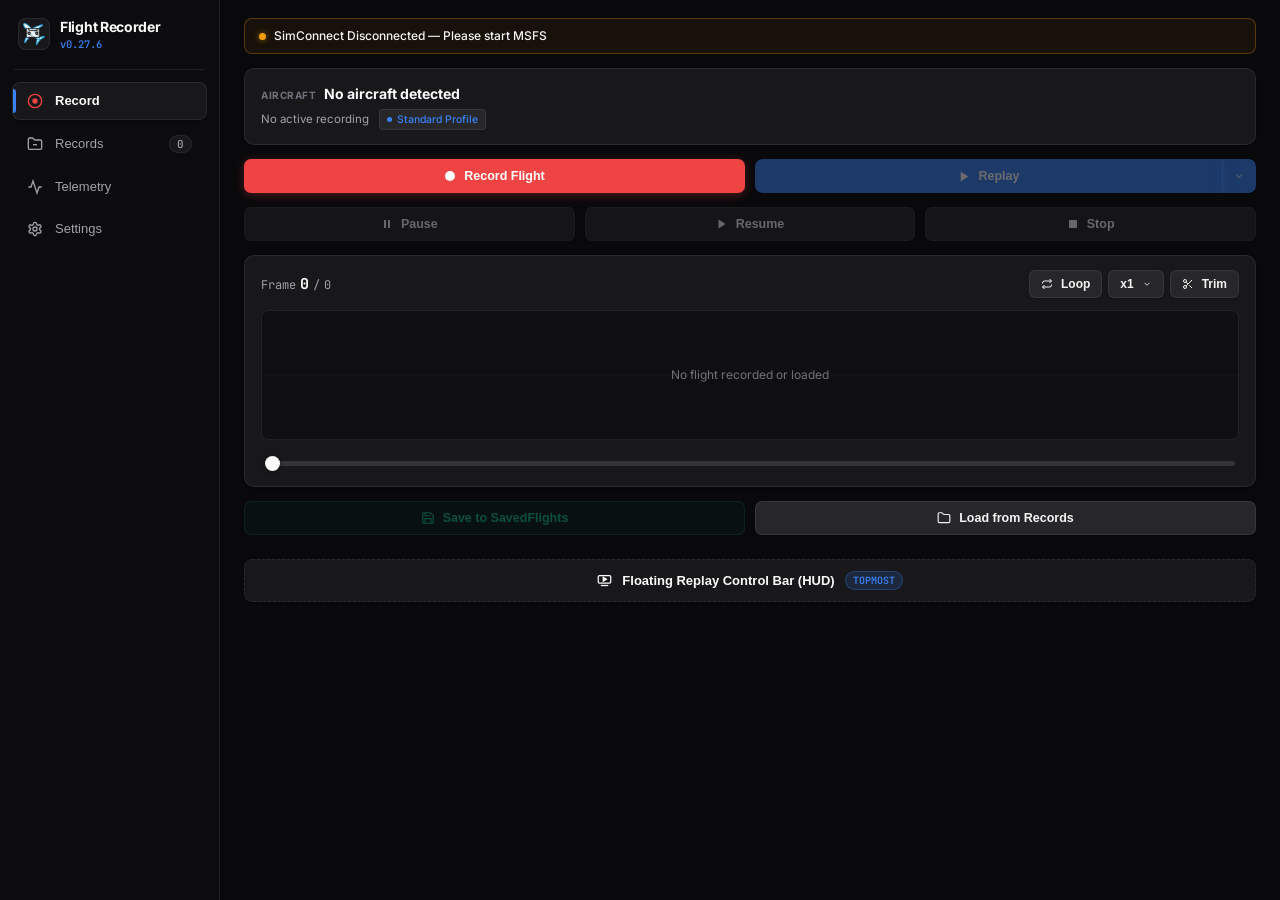
==== commit b6086946: "feat(i18n): implement internationalization system with English default and Portuguese" ====
--- a/FlightRecorder.Client/wwwroot/index.html
+++ b/FlightRecorder.Client/wwwroot/index.html
@@ -1,5 +1,5 @@
 <!DOCTYPE html>
-<html lang="pt-BR" class="dark">
+<html lang="en" class="dark">
 <head>
   <meta charset="UTF-8">
   <meta name="viewport" content="width=device-width, initial-scale=1.0">
@@ -28,39 +28,39 @@
       <!-- Main Navigation Tabs -->
       <nav class="sidebar-nav">
         <!-- 1. Record Tab -->
-        <button class="nav-item active" data-tab="record" id="navTabRecord" title="Gravador e Painel de Replay">
+        <button class="nav-item active" data-tab="record" id="navTabRecord" title="Flight Recorder & Replay Panel" data-i18n-title="nav.recordTitle">
           <svg class="nav-icon" width="16" height="16" viewBox="0 0 24 24" fill="none" stroke="currentColor" stroke-width="2">
             <circle cx="12" cy="12" r="10"/>
             <circle cx="12" cy="12" r="3" fill="currentColor"/>
           </svg>
-          <span class="nav-label">Record</span>
+          <span class="nav-label" data-i18n="nav.record">Record</span>
         </button>
 
         <!-- 2. Records Tab (Saved Flights List) -->
-        <button class="nav-item" data-tab="records" id="navTabRecords" title="Lista de Voos Salvos">
+        <button class="nav-item" data-tab="records" id="navTabRecords" title="Saved Flights List" data-i18n-title="nav.recordsTitle">
           <svg class="nav-icon" width="16" height="16" viewBox="0 0 24 24" fill="none" stroke="currentColor" stroke-width="2">
             <path d="M4 20h16a2 2 0 0 0 2-2V8a2 2 0 0 0-2-2h-7.93a2 2 0 0 1-1.66-.9l-.82-1.2A2 2 0 0 0 7.93 3H4a2 2 0 0 0-2 2v13c0 1.1.9 2 2 2Z"/>
             <path d="M9 13h6"/>
           </svg>
-          <span class="nav-label">Records</span>
+          <span class="nav-label" data-i18n="nav.records">Records</span>
           <span id="savedFlightsCountBadge" class="nav-badge">0</span>
         </button>
 
         <!-- 3. Telemetry Tab (Live Flight Instruments & Telemetry) -->
-        <button class="nav-item" data-tab="telemetry" id="navTabTelemetry" title="Live Telemetry e Instrumentos de Voo">
+        <button class="nav-item" data-tab="telemetry" id="navTabTelemetry" title="Live Telemetry & Flight Instruments" data-i18n-title="nav.telemetryTitle">
           <svg class="nav-icon" width="16" height="16" viewBox="0 0 24 24" fill="none" stroke="currentColor" stroke-width="2">
             <path d="M22 12h-4l-3 9L9 3l-3 9H2"/>
           </svg>
-          <span class="nav-label">Telemetry</span>
+          <span class="nav-label" data-i18n="nav.telemetry">Telemetry</span>
         </button>
 
         <!-- 4. Settings Tab -->
-        <button class="nav-item" data-tab="settings" id="navTabSettings" title="Configurações e Atalhos de Teclado">
+        <button class="nav-item" data-tab="settings" id="navTabSettings" title="Settings & Keyboard Shortcuts" data-i18n-title="nav.settingsTitle">
           <svg class="nav-icon" width="16" height="16" viewBox="0 0 24 24" fill="none" stroke="currentColor" stroke-width="2">
             <path d="M12.22 2h-.44a2 2 0 0 0-2 2v.18a2 2 0 0 1-1 1.73l-.43.25a2 2 0 0 1-2 0l-.15-.08a2 2 0 0 0-2.73.73l-.22.38a2 2 0 0 0 .73 2.73l.15.1a2 2 0 0 1 1 1.72v.51a2 2 0 0 1-1 1.74l-.15.09a2 2 0 0 0-.73 2.73l.22.38a2 2 0 0 0 2.73.73l.15-.08a2 2 0 0 1 2 0l.43.25a2 2 0 0 1 1 1.73V20a2 2 0 0 0 2 2h.44a2 2 0 0 0 2-2v-.18a2 2 0 0 1 1-1.73l.43-.25a2 2 0 0 1 2 0l.15.08a2 2 0 0 0 2.73-.73l.22-.39a2 2 0 0 0-.73-2.73l-.15-.08a2 2 0 0 1-1-1.74v-.5a2 2 0 0 1 1-1.74l.15-.09a2 2 0 0 0 .73-2.73l-.22-.38a2 2 0 0 0-2.73-.73l-.15.08a2 2 0 0 1-2 0l-.43-.25a2 2 0 0 1-1-1.73V4a2 2 0 0 0-2-2z"/>
             <circle cx="12" cy="12" r="3"/>
           </svg>
-          <span class="nav-label">Settings</span>
+          <span class="nav-label" data-i18n="nav.settings">Settings</span>
         </button>
       </nav>
     </aside>
@@ -72,7 +72,7 @@
       <div id="updateBanner" class="update-banner hidden">
         <div class="update-banner-content">
           <span class="update-spinner">🔄</span>
-          <span id="updateBannerText" class="update-text">Atualização encontrada. Baixando...</span>
+          <span id="updateBannerText" class="update-text" data-i18n="update.downloading">Update found. Downloading...</span>
         </div>
         <div class="update-progress-track">
           <div id="updateProgressFill" class="update-progress-fill" style="width: 0%;"></div>
@@ -88,7 +88,7 @@
         <div id="statusBanner" class="status-banner disconnected">
           <div class="status-indicator">
             <span id="statusDot" class="status-dot"></span>
-            <span id="statusText">Connecting to Microsoft Flight Simulator...</span>
+            <span id="statusText" data-i18n="status.connecting">Connecting to Microsoft Flight Simulator...</span>
           </div>
         </div>
 
@@ -96,20 +96,20 @@
         <div class="aircraft-card">
           <div class="aircraft-details">
             <div class="aircraft-title-row">
-              <span class="aircraft-label">AIRCRAFT</span>
-              <span id="aircraftTitle" class="aircraft-name">No aircraft detected</span>
+              <span class="aircraft-label" data-i18n="aircraft.label">AIRCRAFT</span>
+              <span id="aircraftTitle" class="aircraft-name" data-i18n="aircraft.none">No aircraft detected</span>
             </div>
             <div class="aircraft-subtitle-row">
-              <span id="aircraftFile" class="aircraft-file">No active recording</span>
+              <span id="aircraftFile" class="aircraft-file" data-i18n="aircraft.noRecording">No active recording</span>
               <div class="profile-container">
-                <span id="profileBadge" class="profile-badge standard" title="Sistema de gravação/replay de variáveis personalizadas (SimConnect Nativo - Zero WASM)">
+                <span id="profileBadge" class="profile-badge standard" title="Custom variables recording/replay system (Native SimConnect - Zero WASM)" data-i18n-title="aircraft.profileTooltip">
                   <span class="profile-dot"></span>
-                  <span id="profileText">Perfil Standard</span>
+                  <span id="profileText" data-i18n="aircraft.profileStd">Standard Profile</span>
                 </span>
               </div>
             </div>
           </div>
-          <span id="saveBadge" class="save-badge saved" style="display: none;">✓ Saved</span>
+          <span id="saveBadge" class="save-badge saved" style="display: none;" data-i18n="aircraft.savedBadge">✓ Saved</span>
         </div>
 
         <!-- Primary Control Buttons (Flux UI Group) -->
@@ -119,14 +119,14 @@
             <svg width="12" height="12" viewBox="0 0 24 24" fill="currentColor">
               <circle cx="12" cy="12" r="10"/>
             </svg>
-            Record Flight
+            <span data-i18n="controls.recordFlight">Record Flight</span>
           </button>
 
           <button id="btnStopRecord" class="btn btn-secondary" style="display: none;">
             <svg width="12" height="12" viewBox="0 0 24 24" fill="currentColor">
               <rect x="4" y="4" width="16" height="16" rx="2"/>
             </svg>
-            Stop Recording
+            <span data-i18n="controls.stopRecording">Stop Recording</span>
           </button>
 
           <!-- Replay with Split Button for AI Replay -->
@@ -135,9 +135,9 @@
               <svg width="13" height="13" viewBox="0 0 24 24" fill="currentColor">
                 <polygon points="5 3 19 12 5 21 5 3"/>
               </svg>
-              Replay
+              <span data-i18n="controls.replay">Replay</span>
             </button>
-            <button id="btnReplayAI" class="btn btn-accent" title="Replay options (AI formation plane)">
+            <button id="btnReplayAI" class="btn btn-accent" title="Replay options (AI formation plane)" data-i18n-title="controls.replayAiTitle">
               <svg width="12" height="12" viewBox="0 0 24 24" fill="none" stroke="currentColor" stroke-width="2">
                 <polyline points="6 9 12 15 18 9"/>
               </svg>
@@ -152,21 +152,21 @@
               <rect x="6" y="4" width="4" height="16"/>
               <rect x="14" y="4" width="4" height="16"/>
             </svg>
-            Pause
+            <span data-i18n="controls.pause">Pause</span>
           </button>
 
           <button id="btnResumeReplay" class="btn btn-secondary">
             <svg width="12" height="12" viewBox="0 0 24 24" fill="currentColor">
               <polygon points="5 3 19 12 5 21 5 3"/>
             </svg>
-            Resume
+            <span data-i18n="controls.resume">Resume</span>
           </button>
 
           <button id="btnStopReplay" class="btn btn-secondary">
             <svg width="12" height="12" viewBox="0 0 24 24" fill="currentColor">
               <rect x="4" y="4" width="16" height="16" rx="2"/>
             </svg>
-            Stop
+            <span data-i18n="controls.stop">Stop</span>
           </button>
         </div>
 
@@ -174,7 +174,7 @@
         <div class="timeline-card">
           <div class="timeline-meta">
             <div class="time-readout">
-              <span>Frame</span>
+              <span data-i18n="controls.frame">Frame</span>
               <span id="currentFrameText" class="current-frame">0</span>
               <span>/</span>
               <span id="totalFramesText">0</span>
@@ -182,14 +182,14 @@
 
             <!-- Speed & Repeat Tools -->
             <div class="tool-cluster">
-              <button id="btnRepeat" class="btn btn-secondary btn-sm btn-toggle" title="Loop Replay">
+              <button id="btnRepeat" class="btn btn-secondary btn-sm btn-toggle" title="Loop" data-i18n-title="controls.loop">
                 <svg width="12" height="12" viewBox="0 0 24 24" fill="none" stroke="currentColor" stroke-width="2">
                   <path d="m17 2 4 4-4 4"/>
                   <path d="M3 11v-1a4 4 0 0 1 4-4h14"/>
                   <path d="m7 22-4-4 4-4"/>
                   <path d="M21 13v1a4 4 0 0 1-4 4H3"/>
                 </svg>
-                Loop
+                <span data-i18n="controls.loop">Loop</span>
               </button>
 
               <!-- Speed Dropdown -->
@@ -217,7 +217,7 @@
 
               <!-- Trim Dropdown -->
               <div style="position: relative;">
-                <button id="btnTrim" class="btn btn-secondary btn-sm" title="Trim Recording">
+                <button id="btnTrim" class="btn btn-secondary btn-sm" title="Trim" data-i18n-title="controls.trim">
                   <svg width="12" height="12" viewBox="0 0 24 24" fill="none" stroke="currentColor" stroke-width="2">
                     <circle cx="6" cy="6" r="3"/>
                     <circle cx="6" cy="18" r="3"/>
@@ -225,14 +225,14 @@
                     <line x1="14.47" y1="14.48" x2="20" y2="20"/>
                     <line x1="8.12" y1="8.12" x2="12" y2="12"/>
                   </svg>
-                  Trim
+                  <span data-i18n="controls.trim">Trim</span>
                 </button>
                 <div id="trimMenu" class="dropdown-menu">
                   <button id="btnTrimStart" class="dropdown-item">
-                    <span>Trim Start Here</span>
+                    <span data-i18n="controls.trimStart">Trim Start Here</span>
                   </button>
                   <button id="btnTrimEnd" class="dropdown-item">
-                    <span>Trim End Here</span>
+                    <span data-i18n="controls.trimEnd">Trim End Here</span>
                   </button>
                 </div>
               </div>
@@ -242,7 +242,7 @@
           <!-- Canvas Chart Container -->
           <div class="chart-wrapper">
             <canvas id="flightChart"></canvas>
-            <div id="chartOverlay" class="chart-overlay">No flight recorded or loaded</div>
+            <div id="chartOverlay" class="chart-overlay" data-i18n="controls.noFlight">No flight recorded or loaded</div>
           </div>
 
           <!-- Scrub Track -->
@@ -253,33 +253,33 @@
 
         <!-- Data Persistence Row (Save directly to SavedFlights, Load switches to Records tab) -->
         <div class="action-row" style="grid-template-columns: 1fr 1fr;">
-          <button id="btnSave" class="btn btn-secondary btn-save-action" title="Salvar voo diretamente na pasta SavedFlights">
+          <button id="btnSave" class="btn btn-secondary btn-save-action" title="Save to SavedFlights" data-i18n-title="controls.save">
             <svg width="14" height="14" viewBox="0 0 24 24" fill="none" stroke="currentColor" stroke-width="2">
               <path d="M19 21H5a2 2 0 0 1-2-2V5a2 2 0 0 1 2-2h11l5 5v11a2 2 0 0 1-2 2z"/>
               <polyline points="17 21 17 13 7 13 7 21"/>
               <polyline points="7 3 7 8 15 8"/>
             </svg>
-            Save to SavedFlights
-          </button>
-
-          <button id="btnLoad" class="btn btn-secondary" title="Carregar voo salvo">
+            <span data-i18n="controls.save">Save to SavedFlights</span>
+          </button>
+
+          <button id="btnLoad" class="btn btn-secondary" title="Load from Records" data-i18n-title="controls.load">
             <svg width="14" height="14" viewBox="0 0 24 24" fill="none" stroke="currentColor" stroke-width="2">
               <path d="M4 20h16a2 2 0 0 0 2-2V8a2 2 0 0 0-2-2h-7.93a2 2 0 0 1-1.66-.9l-.82-1.2A2 2 0 0 0 7.93 3H4a2 2 0 0 0-2 2v13c0 1.1.9 2 2 2Z"/>
             </svg>
-            Load from Records
+            <span data-i18n="controls.load">Load from Records</span>
           </button>
         </div>
 
         <!-- Floating Replay Mini-Player (HUD) Launcher Button -->
         <div class="hud-launcher-row">
-          <button id="btnOpenReplayHud" class="btn btn-secondary btn-hud-launcher" type="button" title="Abrir controle de replay flutuante no topo da tela">
+          <button id="btnOpenReplayHud" class="btn btn-secondary btn-hud-launcher" type="button" title="Floating Replay Control Bar (HUD)" data-i18n-title="controls.hudLauncher">
             <svg width="15" height="15" viewBox="0 0 24 24" fill="none" stroke="currentColor" stroke-width="2">
               <rect x="2" y="4" width="20" height="12" rx="2" />
               <polygon points="10 7 15 10 10 13 10 7" fill="currentColor" />
               <line x1="6" y1="20" x2="18" y2="20" />
             </svg>
-            <span>Barra de Controle de Replay Flutuante (HUD)</span>
-            <span class="hud-launcher-pill">Topmost</span>
+            <span data-i18n="controls.hudLauncher">Floating Replay Control Bar (HUD)</span>
+            <span class="hud-launcher-pill" data-i18n="controls.topmostBadge">Topmost</span>
           </button>
         </div>
       </section>
@@ -291,29 +291,29 @@
         <!-- Records Top Bar -->
         <div class="view-header">
           <div class="view-header-title">
-            <h2 class="view-title">Saved Flight Records</h2>
-            <p class="view-subtitle">Gerencie suas gravações salvas e carregue instantaneamente para replay</p>
+            <h2 class="view-title" data-i18n="records.title">Saved Flights</h2>
+            <p class="view-subtitle" data-i18n="records.desc">Recorded flights history and management</p>
           </div>
           <div class="view-header-actions">
-            <button id="btnRefreshSaved" class="btn btn-secondary btn-sm" title="Recarregar lista de voos">
+            <button id="btnRefreshSaved" class="btn btn-secondary btn-sm" title="Refresh" data-i18n-title="records.refresh">
               <svg width="13" height="13" viewBox="0 0 24 24" fill="none" stroke="currentColor" stroke-width="2">
                 <path d="M21.5 2v6h-6M21.34 15.57a10 10 0 1 1-.57-8.38l5.67-5.67"/>
               </svg>
-              Atualizar
+              <span data-i18n="records.refresh">Refresh</span>
             </button>
-            <button id="btnImportFlight" class="btn btn-secondary btn-sm" title="Importar arquivo .fltrec externo">
+            <button id="btnImportFlight" class="btn btn-secondary btn-sm" title="Import" data-i18n-title="records.import">
               <svg width="13" height="13" viewBox="0 0 24 24" fill="none" stroke="currentColor" stroke-width="2">
                 <path d="M21 15v4a2 2 0 0 1-2 2H5a2 2 0 0 1-2-2v-4"/>
                 <polyline points="7 10 12 15 17 10"/>
                 <line x1="12" y1="15" x2="12" y2="3"/>
               </svg>
-              Importar Voo
+              <span data-i18n="records.import">Import</span>
             </button>
-            <button id="btnOpenFolderRecords" class="btn btn-secondary btn-sm" title="Abrir pasta no Windows Explorer">
+            <button id="btnOpenFolderRecords" class="btn btn-secondary btn-sm" title="Open Folder" data-i18n-title="records.openFolder">
               <svg width="13" height="13" viewBox="0 0 24 24" fill="none" stroke="currentColor" stroke-width="2">
                 <path d="M22 19a2 2 0 0 1-2 2H4a2 2 0 0 1-2-2V5a2 2 0 0 1 2-2h5l2 3h9a2 2 0 0 1 2 2z"/>
               </svg>
-              Abrir Pasta
+              <span data-i18n="records.openFolder">Open Folder</span>
             </button>
           </div>
         </div>
@@ -325,11 +325,11 @@
               <circle cx="11" cy="11" r="8"/>
               <line x1="21" y1="21" x2="16.65" y2="16.65"/>
             </svg>
-            <input type="text" id="inputSearchRecords" placeholder="Filtrar por aeronave, data...">
+            <input type="text" id="inputSearchRecords" placeholder="Search by aircraft or filename..." data-i18n-placeholder="records.searchPlaceholder">
           </div>
           <div class="records-stats-wrap">
-            <span class="stat-badge"><strong id="statTotalFlights">0</strong> voos salvos</span>
-            <span class="stat-badge"><strong id="statTotalTime">0m</strong> gravados</span>
+            <span class="stat-badge"><strong id="statTotalFlights">0</strong> <span data-i18n="records.statTotal">flights saved</span></span>
+            <span class="stat-badge"><strong id="statTotalTime">0 min</strong> <span data-i18n="records.statTime">recorded</span></span>
           </div>
         </div>
 
@@ -345,16 +345,16 @@
       <section id="viewTelemetry" class="tab-view">
         <div class="view-header">
           <div class="view-header-title">
-            <h2 class="view-title">Live Telemetry & Instruments</h2>
-            <p class="view-subtitle">Instrumentos de voo e telemetria em tempo real transmitidos pelo MSFS</p>
+            <h2 class="view-title" data-i18n="telemetry.title">Live Flight Telemetry</h2>
+            <p class="view-subtitle" data-i18n="telemetry.desc">Real-time parameters via SimConnect</p>
           </div>
           <div class="view-header-actions">
-            <button id="btnCopyCoords" class="btn btn-secondary btn-sm" title="Copiar coordenadas atuais (Latitude, Longitude)">
+            <button id="btnCopyCoords" class="btn btn-secondary btn-sm" title="Copy Coords" data-i18n-title="telemetry.copyCoords">
               <svg width="13" height="13" viewBox="0 0 24 24" fill="none" stroke="currentColor" stroke-width="2">
                 <rect x="9" y="9" width="13" height="13" rx="2" ry="2"/>
                 <path d="M5 15H4a2 2 0 0 1-2-2V4a2 2 0 0 1 2-2h9a2 2 0 0 1 2 2v1"/>
               </svg>
-              Copiar Coordenadas
+              <span data-i18n="telemetry.copyCoords">Copy Coords</span>
             </button>
             <div id="telemetryConnPill" class="conn-pill disconnected">
               <span class="conn-dot"></span>
@@ -368,23 +368,23 @@
           <!-- Aircraft & Profile Info Card -->
           <div class="telemetry-info-card">
             <div class="telemetry-info-header">
-              <span class="telemetry-card-tag">AERONAVE CONECTADA</span>
+              <span class="telemetry-card-tag" data-i18n="telemetry.connectedAircraft">CONNECTED AIRCRAFT</span>
               <span id="telemProfileBadge" class="profile-badge">
                 <span class="profile-dot"></span>
                 <span id="telemProfileText">Standard SimConnect</span>
               </span>
             </div>
             <div id="telemAircraftTitle" class="telemetry-aircraft-title">No aircraft detected</div>
-            <div class="telemetry-aircraft-sub" id="telemAircraftSub">Inicie o MSFS para receber telemetria contínua</div>
+            <div class="telemetry-aircraft-sub" id="telemAircraftSub">Start MSFS to receive continuous telemetry</div>
           </div>
 
           <!-- Flight Status Card (Airborne vs Ground) -->
           <div class="telemetry-status-card">
-            <span class="telemetry-card-tag">STATUS DE CONTATO</span>
+            <span class="telemetry-card-tag" data-i18n="telemetry.contactStatus">CONTACT STATUS</span>
             <div class="telemetry-flight-phase">
               <span id="telemContactBadge" class="flight-phase-pill phase-air">AIR</span>
               <div class="telemetry-rate-group">
-                <span class="metric-label">Landing Rate</span>
+                <span class="metric-label" data-i18n="telemetry.landingRate">Landing Rate</span>
                 <span id="valLandingRate" class="telemetry-big-stat">--</span>
               </div>
             </div>
@@ -400,25 +400,25 @@
               <svg width="15" height="15" viewBox="0 0 24 24" fill="none" stroke="currentColor" stroke-width="2">
                 <path d="M12 2v20M17 5H9.5a3.5 3.5 0 0 0 0 7h5a3.5 3.5 0 0 1 0 7H6"/>
               </svg>
-              Altitude & Bússola
+              <span data-i18n="telemetry.altitude">Altitude</span> & <span data-i18n="telemetry.heading">Heading</span>
             </div>
             <div class="instrument-metrics-row">
               <div class="telemetry-stat-box highlight">
-                <span class="metric-label">Altitude Barométrica</span>
+                <span class="metric-label" data-i18n="telemetry.altitude">Altitude</span>
                 <span id="valAlt" class="telemetry-value-lg">--</span>
               </div>
               <div class="telemetry-stat-box">
-                <span class="metric-label">Proa (Heading)</span>
+                <span class="metric-label" data-i18n="telemetry.heading">Heading</span>
                 <span id="valHeading" class="telemetry-value-lg">--</span>
               </div>
             </div>
             <div class="instrument-metrics-row">
               <div class="telemetry-stat-box">
-                <span class="metric-label">Pitch (Arfagem)</span>
+                <span class="metric-label" data-i18n="telemetry.pitch">Pitch</span>
                 <span id="valPitch" class="telemetry-value-md">--</span>
               </div>
               <div class="telemetry-stat-box">
-                <span class="metric-label">Bank (Inclinação)</span>
+                <span class="metric-label" data-i18n="telemetry.bank">Bank</span>
                 <span id="valBank" class="telemetry-value-md">--</span>
               </div>
             </div>
@@ -431,25 +431,25 @@
                 <circle cx="12" cy="12" r="10"/>
                 <polygon points="16.24 7.76 14.12 14.12 7.76 16.24 9.88 9.88 16.24 7.76"/>
               </svg>
-              Posição Geográfica & GPS
+              <span data-i18n="telemetry.latitude">Latitude</span> & <span data-i18n="telemetry.longitude">Longitude</span>
             </div>
             <div class="instrument-metrics-row">
-              <div class="telemetry-stat-box copyable" title="Clique para copiar Latitude">
-                <span class="metric-label">Latitude</span>
+              <div class="telemetry-stat-box copyable" title="Click to copy Latitude">
+                <span class="metric-label" data-i18n="telemetry.latitude">Latitude</span>
                 <span id="valLat" class="telemetry-value-md font-mono">--</span>
               </div>
-              <div class="telemetry-stat-box copyable" title="Clique para copiar Longitude">
-                <span class="metric-label">Longitude</span>
+              <div class="telemetry-stat-box copyable" title="Click to copy Longitude">
+                <span class="metric-label" data-i18n="telemetry.longitude">Longitude</span>
                 <span id="valLon" class="telemetry-value-md font-mono">--</span>
               </div>
             </div>
             <div class="instrument-metrics-row">
               <div class="telemetry-stat-box">
-                <span class="metric-label">Perfil de Variáveis L-Vars</span>
+                <span class="metric-label" data-i18n="aircraft.profileTooltip">Profile</span>
                 <span id="valProfileDetail" class="telemetry-value-sm" style="color: #38bdf8;">Standard SimConnect</span>
               </div>
               <div class="telemetry-stat-box">
-                <span class="metric-label">Trem de Pouso (Gear)</span>
+                <span class="metric-label" data-i18n="telemetry.gear">Landing Gear</span>
                 <span id="valGear" class="telemetry-value-sm gear-badge gear-down">--</span>
               </div>
             </div>
@@ -461,14 +461,14 @@
               <svg width="15" height="15" viewBox="0 0 24 24" fill="none" stroke="currentColor" stroke-width="2">
                 <path d="M12 20V10M18 20V4M6 20v-4"/>
               </svg>
-              Controles & Configuração da Aeronave
+              <span data-i18n="telemetry.throttle">Throttle</span> & <span data-i18n="telemetry.flaps">Flaps</span>
             </div>
             <div class="controls-gauges-grid">
               
               <!-- Throttle Lever -->
               <div class="gauge-box">
                 <div class="gauge-header">
-                  <span class="metric-label">Manete de Potência (Throttle)</span>
+                  <span class="metric-label" data-i18n="telemetry.throttle">Throttle</span>
                   <span id="valThrottle" class="gauge-value">--</span>
                 </div>
                 <div class="gauge-bar-track">
@@ -479,7 +479,7 @@
               <!-- Flaps Position -->
               <div class="gauge-box">
                 <div class="gauge-header">
-                  <span class="metric-label">Flaps (Posição / Índice)</span>
+                  <span class="metric-label" data-i18n="telemetry.flaps">Flaps</span>
                   <span id="valFlaps" class="gauge-value">--</span>
                 </div>
                 <div class="gauge-bar-track">
@@ -499,8 +499,29 @@
       <section id="viewSettings" class="tab-view">
         <div class="view-header">
           <div class="view-header-title">
-            <h2 class="view-title">Configurações</h2>
-            <p class="view-subtitle">Personalize a aparência, atalhos do teclado e preferências do Flight Recorder</p>
+            <h2 class="view-title" data-i18n="settings.title">Settings</h2>
+            <p class="view-subtitle" data-i18n="settings.subtitle">Customize display language, appearance, keyboard shortcuts and Flight Recorder preferences</p>
+          </div>
+        </div>
+
+        <!-- Language Selection Card -->
+        <div class="settings-card" id="cardLanguage">
+          <div class="settings-card-header">
+            <div>
+              <div class="settings-card-title-row">
+                <h3 class="settings-card-title" data-i18n="settings.languageTitle">Language / Idioma</h3>
+                <span id="currentLanguageBadge" class="status-pill status-pill-blue">English</span>
+              </div>
+              <p class="settings-card-desc" data-i18n="settings.languageDesc">Choose the display language for Flight Recorder.</p>
+            </div>
+            <div class="theme-segmented-group" id="languageSegmentedGroup">
+              <button type="button" class="theme-seg-btn active" data-lang="en" title="English (Default)">
+                <span>🇺🇸 English</span>
+              </button>
+              <button type="button" class="theme-seg-btn" data-lang="pt-BR" title="Português (Brasil)">
+                <span>🇧🇷 Português</span>
+              </button>
+            </div>
           </div>
         </div>
 
@@ -508,80 +529,80 @@
         <div class="settings-card">
           <div class="settings-card-header">
             <div>
-              <h3 class="settings-card-title">Aparência & Tema</h3>
-              <p class="settings-card-desc">Alterne entre o tema escuro do Flux UI, tema claro moderno ou sincronizado com o Windows.</p>
+              <h3 class="settings-card-title" data-i18n="settings.themeTitle">Appearance & Theme</h3>
+              <p class="settings-card-desc" data-i18n="settings.themeDesc">Switch between Flux UI Dark theme, modern Light theme, or Windows sync.</p>
             </div>
             <div class="theme-segmented-group" id="themeSegmentedGroup">
-              <button type="button" class="theme-seg-btn active" data-theme="dark" title="Modo Escuro (Flux UI Dark)">
+              <button type="button" class="theme-seg-btn active" data-theme="dark" title="Dark Mode (Flux UI)" data-i18n-title="settings.themeDark">
                 <svg width="13" height="13" viewBox="0 0 24 24" fill="none" stroke="currentColor" stroke-width="2">
                   <path d="M12 3a6 6 0 0 0 9 9 9 9 0 1 1-9-9Z"/>
                 </svg>
-                <span>Escuro</span>
+                <span data-i18n="settings.themeDark">Dark</span>
               </button>
-              <button type="button" class="theme-seg-btn" data-theme="light" title="Modo Claro (Flux UI Light)">
+              <button type="button" class="theme-seg-btn" data-theme="light" title="Light Mode (Modern)" data-i18n-title="settings.themeLight">
                 <svg width="13" height="13" viewBox="0 0 24 24" fill="none" stroke="currentColor" stroke-width="2">
                   <circle cx="12" cy="12" r="4"/>
                   <path d="M12 2v2M12 20v2M4.93 4.93l1.41 1.41M17.66 17.66l1.41 1.41M2 12h2M20 12h2M6.34 17.66l-1.41 1.41M19.07 4.93l-1.41 1.41"/>
                 </svg>
-                <span>Claro</span>
+                <span data-i18n="settings.themeLight">Light</span>
               </button>
-              <button type="button" class="theme-seg-btn" data-theme="system" title="Seguir o tema do Windows">
+              <button type="button" class="theme-seg-btn" data-theme="system" title="Windows Sync" data-i18n-title="settings.themeSystem">
                 <svg width="13" height="13" viewBox="0 0 24 24" fill="none" stroke="currentColor" stroke-width="2">
                   <rect width="20" height="14" x="2" y="3" rx="2"/>
                   <line x1="8" x2="16" y1="21" y2="21"/>
                   <line x1="12" x2="12" y1="17" y2="21"/>
                 </svg>
-                <span>Sistema</span>
+                <span data-i18n="settings.themeSystem">System</span>
               </button>
             </div>
           </div>
         </div>
 
-        <!-- Hotkeys Card (Enhanced Clarity on Enabled/Disabled States) -->
+        <!-- Hotkeys Card (Separated Options inside One Card) -->
         <div class="settings-card" id="cardGlobalHotkeys">
           <div class="settings-card-header">
             <div>
               <div class="settings-card-title-row">
-                <h3 class="settings-card-title">Atalhos Globais do Teclado (Global Hotkeys)</h3>
-                <span id="hotkeysStatusBadge" class="status-pill status-pill-green">Ativo no MSFS</span>
-              </div>
-              <p class="settings-card-desc">Controle o gravador e o replay diretamente de dentro do simulador (MSFS) sem precisar alternar de janela.</p>
-            </div>
-            <div class="hotkeys-toggle-wrapper">
-              <span id="hotkeysToggleText" class="hotkeys-toggle-label active">Ativado</span>
-              <label class="toggle-switch" title="Ativar ou desativar atalhos globais no simulador">
-                <input type="checkbox" id="toggleHotkeysEnabled" checked>
-                <span class="toggle-slider"></span>
-              </label>
-            </div>
-          </div>
-
-          <!-- Dynamic Status Notice for Crystal-Clear User Feedback -->
-          <div id="hotkeysNotice" class="hotkeys-notice hotkeys-notice-enabled">
-            <svg class="notice-icon-enabled" width="15" height="15" viewBox="0 0 24 24" fill="none" stroke="currentColor" stroke-width="2">
-              <path d="M22 11.08V12a10 10 0 1 1-5.93-9.14"/>
-              <polyline points="22 4 12 14.01 9 11.01"/>
-            </svg>
-            <svg class="notice-icon-disabled hidden" width="15" height="15" viewBox="0 0 24 24" fill="none" stroke="currentColor" stroke-width="2">
-              <circle cx="12" cy="12" r="10"/>
-              <line x1="12" y1="8" x2="12" y2="12"/>
-              <line x1="12" y1="16" x2="12.01" y2="16"/>
-            </svg>
-            <span id="hotkeysNoticeText"><strong>Atalhos Ativos:</strong> As teclas configuradas funcionarão diretamente dentro do MSFS 2020 / 2024 mesmo em tela cheia.</span>
-          </div>
-
-          <div class="hotkeys-compact-content" id="hotkeysBottomRow">
-            <div class="hotkeys-compact-info">
-              <span id="hotkeysSummaryBadge" class="badge-count">8 atalhos ativos</span>
-              <span class="hotkeys-compact-sub">Gravar, Parar, Replay, Pausa, Retomar e Salvar Voo</span>
-            </div>
-            <button id="btnOpenHotkeysModal" class="btn btn-secondary btn-sm" type="button">
-              <svg width="15" height="15" viewBox="0 0 24 24" fill="none" stroke="currentColor" stroke-width="2">
-                <rect x="2" y="4" width="20" height="16" rx="2" />
-                <path d="M6 8h.01M10 8h.01M14 8h.01M18 8h.01M8 12h.01M12 12h.01M16 12h.01M7 16h10" />
-              </svg>
-              <span>Configurar Atalhos...</span>
-            </button>
+                <h3 class="settings-card-title" data-i18n="settings.hotkeysTitle">Global Keyboard Shortcuts</h3>
+                <span id="hotkeysStatusBadge" class="status-pill status-pill-green" data-i18n="settings.hotkeysActive">Enabled</span>
+              </div>
+              <p class="settings-card-desc" data-i18n="settings.hotkeysDesc">Control recording and replay directly from MSFS using keyboard shortcuts.</p>
+            </div>
+          </div>
+
+          <div class="settings-card-inner-options">
+            <!-- Option 1: Habilitar / Desabilitar -->
+            <div class="settings-sub-row" id="hotkeysToggleRow">
+              <div class="settings-sub-info">
+                <span class="settings-sub-label" data-i18n="settings.hotkeysEnable">Enable Global Shortcuts</span>
+                <span id="hotkeysSubDesc" class="settings-sub-desc" data-i18n="settings.hotkeysEnableDesc">Configured hotkeys will work directly inside MSFS 2020 / 2024 even in full screen.</span>
+              </div>
+              <div class="hotkeys-toggle-wrapper">
+                <span id="hotkeysToggleText" class="hotkeys-toggle-label active" data-i18n="settings.hotkeysActive">Enabled</span>
+                <label class="toggle-switch" title="Toggle Global Hotkeys">
+                  <input type="checkbox" id="toggleHotkeysEnabled" checked>
+                  <span class="toggle-slider"></span>
+                </label>
+              </div>
+            </div>
+
+            <!-- Option 2: Configurar Teclas -->
+            <div class="settings-sub-row" id="hotkeysConfigRow">
+              <div class="settings-sub-info">
+                <div class="hotkeys-summary-line">
+                  <span class="settings-sub-label" data-i18n="settings.hotkeysCombos">Key Combinations</span>
+                  <span id="hotkeysSummaryBadge" class="badge-count">8 active shortcuts</span>
+                </div>
+                <span id="hotkeysConfigDesc" class="settings-sub-desc">Record, Stop, Replay, Pause, Resume and Quick Save</span>
+              </div>
+              <button id="btnOpenHotkeysModal" class="btn btn-secondary btn-sm" type="button" title="Configure Shortcuts" data-i18n-title="settings.hotkeysConfigureBtn">
+                <svg width="15" height="15" viewBox="0 0 24 24" fill="none" stroke="currentColor" stroke-width="2">
+                  <rect x="2" y="4" width="20" height="16" rx="2" />
+                  <path d="M6 8h.01M10 8h.01M14 8h.01M18 8h.01M8 12h.01M12 12h.01M16 12h.01M7 16h10" />
+                </svg>
+                <span data-i18n="settings.hotkeysConfigureBtn">Configure Shortcuts</span>
+              </button>
+            </div>
           </div>
         </div>
 
@@ -589,11 +610,11 @@
         <div class="settings-card">
           <div class="settings-card-header">
             <div>
-              <h3 class="settings-card-title">Diretório de Gravações (SavedFlights)</h3>
-              <p class="settings-card-desc">Pasta onde os voos são gravados automaticamente ao clicar em Salvar.</p>
+              <h3 class="settings-card-title" data-i18n="settings.folderTitle">Recordings Directory (SavedFlights)</h3>
+              <p class="settings-card-desc" data-i18n="settings.folderDesc">Folder where flights are automatically stored when clicking Save.</p>
             </div>
             <button id="btnOpenSettingsFolder" class="btn btn-secondary btn-sm">
-              Abrir no Explorer
+              <span data-i18n="settings.folderOpenBtn">Open in Explorer</span>
             </button>
           </div>
           <div class="folder-path-display">
@@ -602,19 +623,45 @@
         </div>
 
         <!-- Auto-Record Below Altitude Card -->
-        <div class="settings-card">
+        <div class="settings-card" id="cardAutoRecordAltitude">
           <div class="settings-card-header">
             <div>
               <div class="settings-card-title-row">
-                <h3 class="settings-card-title">Gravação Automática por Altitude</h3>
-                <span id="autoRecordStatusBadge" class="status-pill status-pill-green">Ativado (&lt; 6.000 ft)</span>
-              </div>
-              <p class="settings-card-desc">Inicia a gravação automaticamente assim que o aplicativo estiver aberto e a aeronave estiver voando abaixo de 6.000 pés de altitude (ideal para pousos e aproximações).</p>
-            </div>
-            <label class="toggle-switch" title="Iniciar gravação automaticamente abaixo de 6.000 pés">
-              <input type="checkbox" id="toggleAutoRecordAltitude" checked>
-              <span class="toggle-slider"></span>
-            </label>
+                <h3 class="settings-card-title" data-i18n="settings.autoRecordTitle">Auto-Record Below Altitude</h3>
+                <span id="autoRecordStatusBadge" class="status-pill status-pill-green">Enabled (&lt; 6,000 ft)</span>
+              </div>
+              <p class="settings-card-desc" data-i18n="settings.autoRecordDesc">Automatically starts recording when the app is open and the aircraft flies below the altitude threshold (ideal for landings and approaches).</p>
+            </div>
+            <div class="hotkeys-toggle-wrapper">
+              <span id="autoRecordToggleText" class="hotkeys-toggle-label active" data-i18n="settings.hotkeysActive">Enabled</span>
+              <label class="toggle-switch" title="Toggle Auto-Record by altitude">
+                <input type="checkbox" id="toggleAutoRecordAltitude" checked>
+                <span class="toggle-slider"></span>
+              </label>
+            </div>
+          </div>
+
+          <div class="settings-card-inner-options" id="autoRecordThresholdContainer">
+            <div class="settings-sub-row">
+              <div class="settings-sub-info">
+                <div class="hotkeys-summary-line">
+                  <span class="settings-sub-label" data-i18n="settings.autoRecordTriggerAlt">Trigger Altitude</span>
+                  <span id="autoRecordAltitudeDisplay" class="badge-count">6,000 ft</span>
+                </div>
+                <span class="settings-sub-desc" data-i18n="settings.autoRecordRangeDesc">Configurable between 1,000 and 15,000 ft (default: 6,000 ft). Recording starts when descending below this limit.</span>
+              </div>
+              <div class="altitude-slider-wrapper">
+                <div class="altitude-slider-row">
+                  <input type="range" id="inputAutoRecordAltitude" class="flux-slider altitude-slider" min="1000" max="15000" step="500" value="6000" title="Adjust trigger altitude">
+                  <span id="autoRecordSliderValue" class="altitude-slider-value">6,000 ft</span>
+                </div>
+                <div class="altitude-presets">
+                  <button type="button" class="btn-preset" data-alt="3000">3,000 ft</button>
+                  <button type="button" class="btn-preset active" data-alt="6000">6,000 ft (Default)</button>
+                  <button type="button" class="btn-preset" data-alt="10000">10,000 ft</button>
+                </div>
+              </div>
+            </div>
           </div>
         </div>
 
@@ -622,8 +669,8 @@
         <div class="settings-card">
           <div class="settings-card-header">
             <div>
-              <h3 class="settings-card-title">Sempre Visível (Stay on Top)</h3>
-              <p class="settings-card-desc">Mantém o Flight Recorder fixado por cima de outras janelas e do simulador.</p>
+              <h3 class="settings-card-title" data-i18n="settings.stayOnTopTitle">Stay on Top</h3>
+              <p class="settings-card-desc" data-i18n="settings.stayOnTopDesc">Keep Flight Recorder pinned above other windows and the simulator.</p>
             </div>
             <label class="toggle-switch">
               <input type="checkbox" id="toggleStayOnTopSettings">
@@ -636,8 +683,8 @@
         <div class="settings-card">
           <div class="settings-card-header">
             <div>
-              <h3 class="settings-card-title">Barra de Replay Flutuante (Mini Player)</h3>
-              <p class="settings-card-desc">Personalize o comportamento e a aparência do controle de replay flutuante no topo da tela.</p>
+              <h3 class="settings-card-title" data-i18n="settings.hudTitle">Floating Replay Mini-Player (HUD)</h3>
+              <p class="settings-card-desc" data-i18n="settings.hudDesc">Display and behavior options for the in-sim floating controller.</p>
             </div>
           </div>
 
@@ -645,10 +692,10 @@
             <!-- 1. Auto-Hide Option -->
             <div class="settings-sub-row">
               <div class="settings-sub-info">
-                <span class="settings-sub-label">Auto-ocultar ao afastar o cursor</span>
-                <span class="settings-sub-desc">O mini player some por inteiro quando o mouse é afastado e reaparece ao passar o mouse por cima.</span>
-              </div>
-              <label class="toggle-switch" title="Auto-ocultar ao tirar o mouse de cima">
+                <span class="settings-sub-label" data-i18n="settings.hudAutoHide">Auto-hide when paused</span>
+                <span class="settings-sub-desc" data-i18n="settings.hudAutoHideDesc">Automatically fades out the mini player when replay is paused or stopped.</span>
+              </div>
+              <label class="toggle-switch" title="Auto-hide when cursor leaves">
                 <input type="checkbox" id="toggleHudAutoHideSettings">
                 <span class="toggle-slider"></span>
               </label>
@@ -657,15 +704,15 @@
             <!-- 2. Visual Style Option (Solid vs Translucent) -->
             <div class="settings-sub-row">
               <div class="settings-sub-info">
-                <span class="settings-sub-label">Aparência do Mini Player</span>
-                <span class="settings-sub-desc">Escolha entre fundo sólido (padrão) ou meio transparente (translúcido/glass).</span>
+                <span class="settings-sub-label" data-i18n="settings.hudStyle">HUD Visual Style</span>
+                <span class="settings-sub-desc" data-i18n="settings.hudStyleDesc">Choose between solid dark or glassmorphism translucent style.</span>
               </div>
               <div class="theme-segmented-group" id="hudStyleSegmentedGroup">
-                <button type="button" class="theme-seg-btn active" data-hud-style="solid" title="Fundo Sólido (Padrão LuxUI)">
-                  <span>Sólido</span>
+                <button type="button" class="theme-seg-btn active" data-hud-style="solid" title="Solid Dark">
+                  <span data-i18n="settings.hudStyleSolid">Solid Dark</span>
                 </button>
-                <button type="button" class="theme-seg-btn" data-hud-style="translucent" title="Translúcido (Meio transparente)">
-                  <span>Translúcido</span>
+                <button type="button" class="theme-seg-btn" data-hud-style="translucent" title="Translucent (Glass)">
+                  <span data-i18n="settings.hudStyleTranslucent">Translucent (Glass)</span>
                 </button>
               </div>
             </div>
@@ -686,11 +733,11 @@
               <rect x="2" y="4" width="20" height="16" rx="2" />
               <path d="M6 8h.01M10 8h.01M14 8h.01M18 8h.01M8 12h.01M12 12h.01M16 12h.01M7 16h10" />
             </svg>
-            <h3 class="modal-title">Configurar Atalhos de Teclado</h3>
-          </div>
-          <p class="modal-subtitle">Estilo MSFS 2024: Clique no campo e pressione a tecla ou combinação desejada (ex: Ctrl + Alt + R, Home, F10).</p>
-        </div>
-        <button id="btnCloseHotkeysModal" class="modal-close-btn" type="button" title="Fechar">&times;</button>
+            <h3 class="modal-title" data-i18n="hotkeys.modalTitle">Configure Global Shortcuts</h3>
+          </div>
+          <p class="modal-subtitle" data-i18n="hotkeys.modalSubtitle">Click Record to capture the key combination on your keyboard.</p>
+        </div>
+        <button id="btnCloseHotkeysModal" class="modal-close-btn" type="button" title="Close">&times;</button>
       </div>
 
       <div class="modal-body">
@@ -701,14 +748,14 @@
 
       <div class="modal-footer">
         <button id="btnRestoreDefaultsModal" class="btn btn-secondary btn-sm" type="button">
-          Restaurar Padrões
+          <span data-i18n="hotkeys.btnRestore">Restore Defaults</span>
         </button>
         <div class="modal-footer-right">
           <button id="btnCancelHotkeysModal" class="btn btn-secondary btn-sm" type="button">
-            Cancelar
+            <span data-i18n="hotkeys.btnCancel">Cancel</span>
           </button>
           <button id="btnSaveHotkeysModal" class="btn btn-record btn-sm" type="button">
-            ✓ Salvar Alterações
+            <span data-i18n="hotkeys.btnSave">Save Shortcuts</span>
           </button>
         </div>
       </div>
@@ -729,13 +776,13 @@
           </svg>
         </div>
         <div class="confirm-modal-texts">
-          <h4 id="confirmModalTitle" class="confirm-modal-title">Restaurar Atalhos Padrão</h4>
-          <p id="confirmModalMessage" class="confirm-modal-message">Deseja restaurar todos os atalhos para os valores padrão de fábrica?</p>
+          <h4 id="confirmModalTitle" class="confirm-modal-title" data-i18n="dialog.attention">Attention</h4>
+          <p id="confirmModalMessage" class="confirm-modal-message" data-i18n="dialog.confirm">Are you sure?</p>
         </div>
       </div>
       <div class="confirm-modal-footer">
-        <button id="btnConfirmCancel" class="btn btn-secondary btn-sm" type="button">Cancelar</button>
-        <button id="btnConfirmOk" class="btn btn-warning btn-sm" type="button">Restaurar Padrões</button>
+        <button id="btnConfirmCancel" class="btn btn-secondary btn-sm" type="button" data-i18n="dialog.cancel">Cancel</button>
+        <button id="btnConfirmOk" class="btn btn-warning btn-sm" type="button" data-i18n="dialog.confirm">Confirm</button>
       </div>
     </div>
   </div>
@@ -743,7 +790,7 @@
   <!-- Toast Notification Popover -->
   <div id="toast" class="toast">Notification</div>
 
-
+  <script src="i18n.js"></script>
   <script src="chart.js"></script>
   <script src="app.js"></script>
 </body>
--- a/FlightRecorder.Client/wwwroot/style.css
+++ b/FlightRecorder.Client/wwwroot/style.css
@@ -1441,6 +1441,83 @@
   color: var(--text-sub);
 }
 
+/* Altitude Auto-Record Controls */
+.altitude-slider-wrapper {
+  display: flex;
+  flex-direction: column;
+  gap: 8px;
+  align-items: flex-end;
+  min-width: 280px;
+}
+
+.altitude-slider-row {
+  display: flex;
+  align-items: center;
+  gap: 12px;
+  width: 100%;
+}
+
+.altitude-slider {
+  flex: 1;
+  min-width: 160px;
+}
+
+.altitude-slider-value {
+  font-family: 'JetBrains Mono', monospace;
+  font-size: 13px;
+  font-weight: 700;
+  color: var(--accent-blue);
+  background: rgba(59, 130, 246, 0.1);
+  border: 1px solid rgba(59, 130, 246, 0.25);
+  padding: 3px 8px;
+  border-radius: 6px;
+  min-width: 68px;
+  text-align: center;
+}
+
+:root.light .altitude-slider-value {
+  background: #eff6ff;
+  border-color: #bfdbfe;
+  color: #2563eb;
+}
+
+.altitude-presets {
+  display: flex;
+  gap: 6px;
+}
+
+.btn-preset {
+  background: var(--bg-element);
+  border: 1px solid var(--border-color);
+  color: var(--text-muted);
+  border-radius: 6px;
+  padding: 3px 9px;
+  font-size: 11px;
+  font-weight: 500;
+  cursor: pointer;
+  transition: all 0.15s ease;
+}
+
+.btn-preset:hover {
+  background: var(--bg-element-hover);
+  color: var(--text-heading);
+  border-color: var(--border-hover);
+}
+
+.btn-preset.active {
+  background: rgba(59, 130, 246, 0.15);
+  border-color: var(--accent-blue);
+  color: var(--accent-blue);
+  font-weight: 600;
+}
+
+.auto-record-disabled {
+  opacity: 0.45;
+  pointer-events: none;
+  filter: grayscale(0.6);
+  transition: opacity 0.2s ease;
+}
+
 /* Segmented Theme Switcher (Flux UI Style) */
 .theme-segmented-group {
   display: inline-flex;
@@ -1551,56 +1628,14 @@
   color: #f59e0b;
 }
 
-.hotkeys-notice {
+.hotkeys-summary-line {
   display: flex;
   align-items: center;
   gap: 10px;
-  padding: 10px 14px;
-  border-radius: 8px;
-  font-size: 12px;
-  line-height: 1.45;
-  transition: all 0.2s ease;
-}
-
-.hotkeys-notice svg {
-  flex-shrink: 0;
-}
-
-.hotkeys-notice-disabled {
-  background: rgba(245, 158, 11, 0.10);
-  border: 1px solid rgba(245, 158, 11, 0.32);
-  color: #fbbf24;
-}
-
-.hotkeys-notice-enabled {
-  background: rgba(16, 185, 129, 0.08);
-  border: 1px solid rgba(16, 185, 129, 0.28);
-  color: #34d399;
-}
-
-.hotkeys-compact-content {
-  display: flex;
-  align-items: center;
-  justify-content: space-between;
-  padding-top: 12px;
-  border-top: 1px solid var(--border-color);
-  gap: 16px;
-  transition: opacity 0.2s ease;
-}
-
-.hotkeys-compact-content.is-disabled {
-  opacity: 0.75;
-}
-
-.hotkeys-compact-info {
-  display: flex;
-  align-items: center;
-  gap: 12px;
-}
-
-.hotkeys-compact-sub {
-  font-size: 12px;
-  color: var(--text-muted);
+}
+
+.settings-sub-row.is-disabled {
+  opacity: 0.65;
 }
 
 /* ======================================================== */
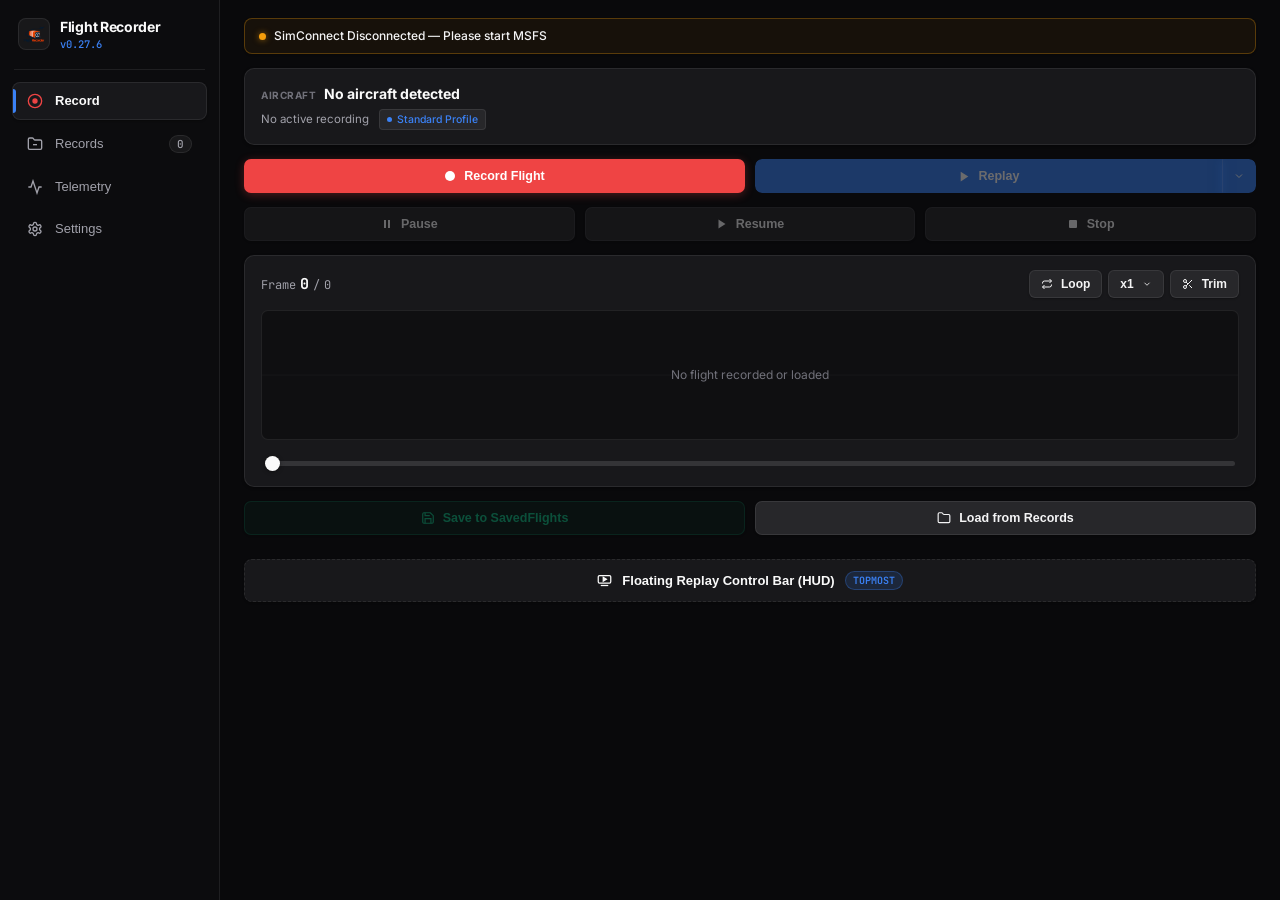
==== commit 0694b30f: "feat(branding): replace application logo and icon across entire app with new high-res brand logo" ====
--- a/FlightRecorder.Client/wwwroot/index.html
+++ b/FlightRecorder.Client/wwwroot/index.html
@@ -4,6 +4,8 @@
   <meta charset="UTF-8">
   <meta name="viewport" content="width=device-width, initial-scale=1.0">
   <title>Flight Recorder</title>
+  <link rel="icon" type="image/png" href="Logo.png">
+  <link rel="alternate icon" href="Logo.ico">
   <link rel="stylesheet" href="style.css">
   <link rel="stylesheet" href="lux-scrollbar.css">
 </head>
@@ -15,7 +17,7 @@
       <!-- Brand & Version Header -->
       <div class="sidebar-brand">
         <div class="brand-logo-wrap">
-          <img src="Logo.ico" alt="Flight Recorder" class="brand-icon">
+          <img src="Logo.png" alt="Flight Recorder" class="brand-icon">
         </div>
         <div class="brand-info">
           <span class="brand-title">Flight Recorder</span>
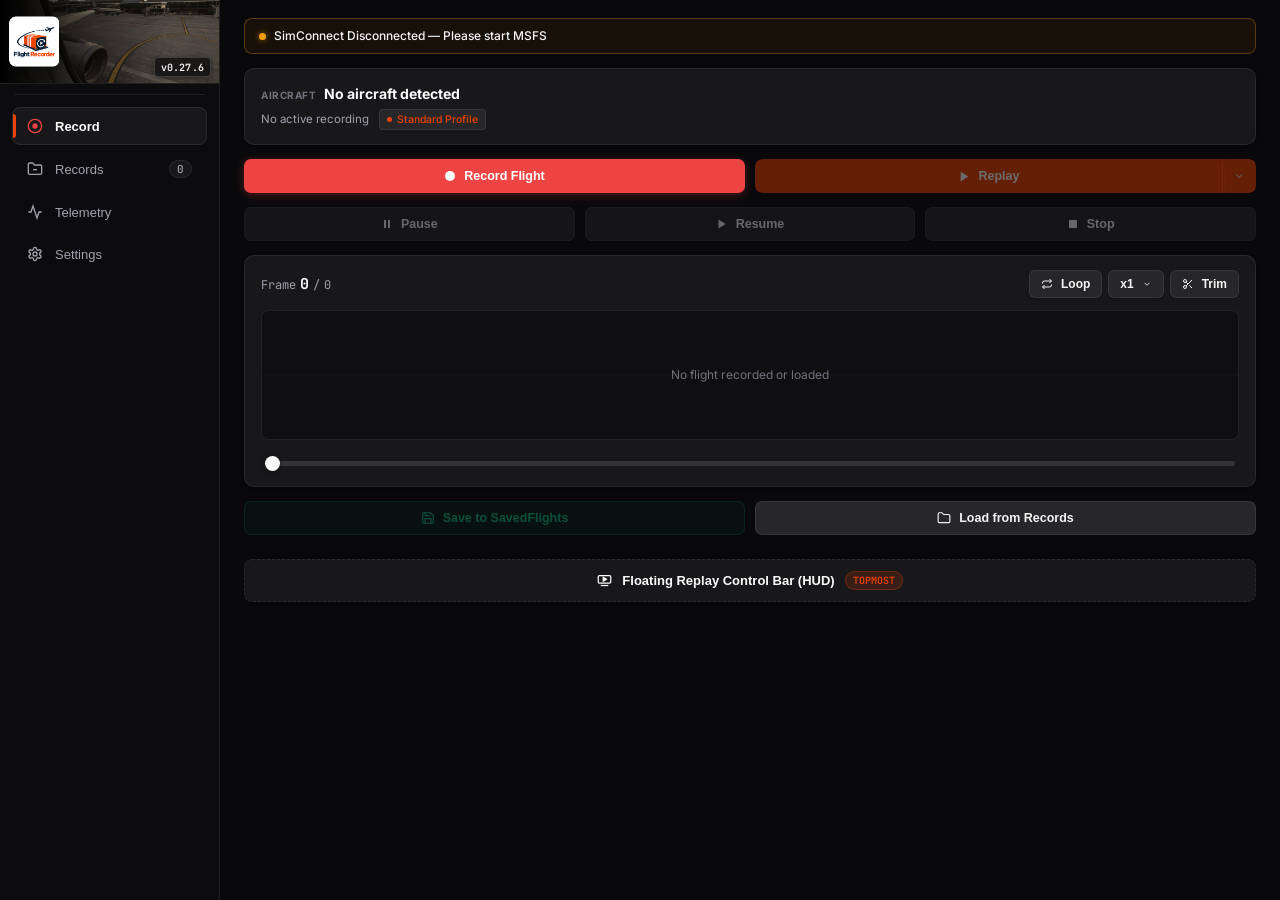
==== commit 6f5b9505: "feat: modular multi-language i18n, vPilot replay disconnect fix, and UI branding improvements" ====
--- a/FlightRecorder.Client/wwwroot/index.html
+++ b/FlightRecorder.Client/wwwroot/index.html
@@ -14,15 +14,10 @@
 
     <!-- Sidebar Navigation (Style of Airspace ACARS) -->
     <aside class="app-sidebar">
-      <!-- Brand & Version Header -->
-      <div class="sidebar-brand">
-        <div class="brand-logo-wrap">
-          <img src="Logo.png" alt="Flight Recorder" class="brand-icon">
-        </div>
-        <div class="brand-info">
-          <span class="brand-title">Flight Recorder</span>
-          <span id="appVersionBadge" class="brand-version">v0.27.6</span>
-        </div>
+      <!-- Brand & Cover Header -->
+      <div class="sidebar-brand sidebar-cover-brand" title="Flight Recorder">
+        <img src="flightrecord_capa.png" alt="Flight Recorder" class="sidebar-cover-img">
+        <span id="appVersionBadge" class="sidebar-cover-version">v0.27.6</span>
       </div>
 
       <div class="sidebar-divider"></div>
@@ -506,23 +501,49 @@
           </div>
         </div>
 
-        <!-- Language Selection Card -->
+        <!-- Language Selection Card (Flux UI Dropdown) -->
         <div class="settings-card" id="cardLanguage">
           <div class="settings-card-header">
             <div>
               <div class="settings-card-title-row">
                 <h3 class="settings-card-title" data-i18n="settings.languageTitle">Language / Idioma</h3>
-                <span id="currentLanguageBadge" class="status-pill status-pill-blue">English</span>
+                <span id="currentLanguageBadge" class="status-pill status-pill-orange">English</span>
               </div>
               <p class="settings-card-desc" data-i18n="settings.languageDesc">Choose the display language for Flight Recorder.</p>
             </div>
-            <div class="theme-segmented-group" id="languageSegmentedGroup">
-              <button type="button" class="theme-seg-btn active" data-lang="en" title="English (Default)">
-                <span>🇺🇸 English</span>
+            
+            <div class="language-dropdown-wrapper" id="languageDropdownWrapper">
+              <button type="button" class="btn-dropdown-trigger" id="btnLanguageDropdown" aria-haspopup="true" aria-expanded="false" title="Select display language">
+                <div class="dropdown-current-content">
+                  <span class="dropdown-flag" id="dropdownCurrentFlag">🇺🇸</span>
+                  <span class="dropdown-current-text" id="dropdownCurrentText">English</span>
+                </div>
+                <svg class="dropdown-chevron" width="14" height="14" viewBox="0 0 24 24" fill="none" stroke="currentColor" stroke-width="2">
+                  <polyline points="6 9 12 15 18 9"/>
+                </svg>
               </button>
-              <button type="button" class="theme-seg-btn" data-lang="pt-BR" title="Português (Brasil)">
-                <span>🇧🇷 Português</span>
-              </button>
+              <div class="dropdown-menu language-dropdown-menu" id="languageDropdownMenu">
+                <button type="button" class="dropdown-item language-dropdown-item active" data-lang="en">
+                  <span class="dropdown-item-flag">🇺🇸</span>
+                  <div class="dropdown-item-info">
+                    <span class="dropdown-item-title">English</span>
+                    <span class="dropdown-item-sub">Default (US)</span>
+                  </div>
+                  <svg class="dropdown-item-check" width="14" height="14" viewBox="0 0 24 24" fill="none" stroke="currentColor" stroke-width="2.5">
+                    <polyline points="20 6 9 17 4 12"/>
+                  </svg>
+                </button>
+                <button type="button" class="dropdown-item language-dropdown-item" data-lang="pt-BR">
+                  <span class="dropdown-item-flag">🇧🇷</span>
+                  <div class="dropdown-item-info">
+                    <span class="dropdown-item-title">Português</span>
+                    <span class="dropdown-item-sub">Brasil</span>
+                  </div>
+                  <svg class="dropdown-item-check" width="14" height="14" viewBox="0 0 24 24" fill="none" stroke="currentColor" stroke-width="2.5">
+                    <polyline points="20 6 9 17 4 12"/>
+                  </svg>
+                </button>
+              </div>
             </div>
           </div>
         </div>
@@ -793,6 +814,10 @@
   <div id="toast" class="toast">Notification</div>
 
   <script src="i18n.js"></script>
+  <script src="locales/en.js"></script>
+  <script src="locales/pt-BR.js"></script>
+  <script src="locales/es.js"></script>
+  <script src="locales/fr.js"></script>
   <script src="chart.js"></script>
   <script src="app.js"></script>
 </body>
--- a/FlightRecorder.Client/wwwroot/style.css
+++ b/FlightRecorder.Client/wwwroot/style.css
@@ -22,8 +22,8 @@
   --border-color: rgba(255, 255, 255, 0.08); /* subtle zinc border */
   --border-subtle: rgba(255, 255, 255, 0.04);
   --border-hover: rgba(255, 255, 255, 0.16);
-  --border-focus: #3b82f6;
-  --border-active: rgba(59, 130, 246, 0.4);
+  --border-focus: #ee4203;
+  --border-active: rgba(238, 66, 3, 0.4);
   
   --text-heading: #fafafa;       /* zinc-50 */
   --text-main: #f4f4f5;          /* zinc-100 */
@@ -46,19 +46,19 @@
   
   --brand-logo-bg: rgba(255, 255, 255, 0.05);
   --folder-display-bg: rgba(0, 0, 0, 0.3);
-  --folder-code-color: #93c5fd;
+  --folder-code-color: #ff8c5a;
   
-  --update-banner-bg: #1e1b4b;
-  --update-banner-border: #4338ca;
-  --update-banner-text: #c7d2fe;
+  --update-banner-bg: #2d1105;
+  --update-banner-border: #732303;
+  --update-banner-text: #ffedd5;
   
   --accent-record: #ef4444;
   --accent-record-hover: #dc2626;
   --accent-record-bg: rgba(239, 68, 68, 0.15);
   
-  --accent-blue: #3b82f6;
-  --accent-blue-hover: #2563eb;
-  --accent-blue-bg: rgba(59, 130, 246, 0.15);
+  --accent-blue: #ee4203;
+  --accent-blue-hover: #d93b02;
+  --accent-blue-bg: rgba(238, 66, 3, 0.15);
   
   --accent-green: #10b981;
   --accent-green-bg: rgba(16, 185, 129, 0.15);
@@ -85,8 +85,8 @@
   --border-color: #e4e4e7;       /* zinc-200 */
   --border-subtle: #f4f4f5;      /* zinc-100 */
   --border-hover: #d4d4d8;       /* zinc-300 */
-  --border-focus: #2563eb;       /* blue-600 */
-  --border-active: rgba(37, 99, 235, 0.3);
+  --border-focus: #ee4203;       /* orange EE4203 */
+  --border-active: rgba(238, 66, 3, 0.3);
   
   --text-heading: #09090b;       /* zinc-950 high contrast */
   --text-main: #18181b;          /* zinc-900 standard body */
@@ -109,19 +109,19 @@
   
   --brand-logo-bg: #f4f4f5;
   --folder-display-bg: #f8fafc;
-  --folder-code-color: #2563eb;
+  --folder-code-color: #ee4203;
   
-  --update-banner-bg: #eef2ff;
-  --update-banner-border: #c7d2fe;
-  --update-banner-text: #3730a3;
+  --update-banner-bg: #fff7ed;
+  --update-banner-border: #ffedd5;
+  --update-banner-text: #9a3412;
   
   --accent-record: #ef4444;
   --accent-record-hover: #dc2626;
   --accent-record-bg: rgba(239, 68, 68, 0.1);
   
-  --accent-blue: #2563eb;
-  --accent-blue-hover: #1d4ed8;
-  --accent-blue-bg: rgba(37, 99, 235, 0.1);
+  --accent-blue: #ee4203;
+  --accent-blue-hover: #c83602;
+  --accent-blue-bg: rgba(238, 66, 3, 0.1);
   
   --accent-green: #059669;
   --accent-green-bg: rgba(5, 150, 105, 0.1);
@@ -182,6 +182,63 @@
   padding: 16px 18px;
 }
 
+.sidebar-brand.sidebar-cover-brand {
+  position: relative;
+  width: 100%;
+  height: 84px;
+  padding: 0;
+  overflow: hidden;
+  background-color: var(--bg-sidebar);
+  border-bottom: 1px solid var(--border-color);
+  flex-shrink: 0;
+  cursor: default;
+}
+
+.sidebar-cover-img {
+  width: 100%;
+  height: 100%;
+  object-fit: cover;
+  object-position: left center;
+  display: block;
+  user-select: none;
+  -webkit-user-drag: none;
+  transition: transform 0.3s cubic-bezier(0.16, 1, 0.3, 1), filter 0.3s ease;
+}
+
+.sidebar-cover-brand:hover .sidebar-cover-img {
+  transform: scale(1.03);
+  filter: brightness(1.06);
+}
+
+.sidebar-cover-version {
+  position: absolute;
+  bottom: 6px;
+  right: 8px;
+  font-family: var(--font-mono);
+  font-size: 10px;
+  font-weight: 600;
+  color: #fafafa;
+  background: rgba(9, 9, 11, 0.72);
+  backdrop-filter: blur(8px);
+  -webkit-backdrop-filter: blur(8px);
+  padding: 1.5px 6px;
+  border-radius: 4px;
+  border: 1px solid rgba(255, 255, 255, 0.16);
+  letter-spacing: 0.2px;
+  pointer-events: none;
+  box-shadow: 0 2px 6px rgba(0, 0, 0, 0.4);
+}
+
+:root.light .sidebar-cover-brand {
+  background-color: #ffffff;
+}
+
+:root.light .sidebar-cover-version {
+  color: #ffffff;
+  background: rgba(0, 0, 0, 0.65);
+  border-color: rgba(255, 255, 255, 0.25);
+}
+
 .brand-logo-wrap {
   width: 32px;
   height: 32px;
@@ -224,7 +281,7 @@
 .sidebar-divider {
   height: 1px;
   background: var(--border-color);
-  margin: 0 14px 12px 14px;
+  margin: 10px 14px 12px 14px;
   transition: background 0.2s ease;
 }
 
@@ -454,12 +511,12 @@
 .btn-accent {
   background: var(--accent-blue);
   color: #fff;
-  box-shadow: 0 2px 10px rgba(59, 130, 246, 0.25);
+  box-shadow: 0 2px 10px rgba(238, 66, 3, 0.25);
 }
 
 .btn-accent:hover {
   background: var(--accent-blue-hover);
-  box-shadow: 0 4px 14px rgba(59, 130, 246, 0.4);
+  box-shadow: 0 4px 14px rgba(238, 66, 3, 0.4);
 }
 
 .btn-secondary {
@@ -1053,7 +1110,7 @@
 
 .telemetry-stat-box.highlight {
   border-color: var(--border-active);
-  background: rgba(59, 130, 246, 0.05);
+  background: rgba(238, 66, 3, 0.05);
 }
 
 .telemetry-stat-box.copyable {
@@ -1467,8 +1524,8 @@
   font-size: 13px;
   font-weight: 700;
   color: var(--accent-blue);
-  background: rgba(59, 130, 246, 0.1);
-  border: 1px solid rgba(59, 130, 246, 0.25);
+  background: rgba(238, 66, 3, 0.1);
+  border: 1px solid rgba(238, 66, 3, 0.25);
   padding: 3px 8px;
   border-radius: 6px;
   min-width: 68px;
@@ -1476,9 +1533,9 @@
 }
 
 :root.light .altitude-slider-value {
-  background: #eff6ff;
-  border-color: #bfdbfe;
-  color: #2563eb;
+  background: #fff7ed;
+  border-color: #ffedd5;
+  color: #ee4203;
 }
 
 .altitude-presets {
@@ -1505,7 +1562,7 @@
 }
 
 .btn-preset.active {
-  background: rgba(59, 130, 246, 0.15);
+  background: rgba(238, 66, 3, 0.15);
   border-color: var(--accent-blue);
   color: var(--accent-blue);
   font-weight: 600;
@@ -1518,22 +1575,26 @@
   transition: opacity 0.2s ease;
 }
 
-/* Segmented Theme Switcher (Flux UI Style) */
+/* Segmented Switcher Controls (Flux UI Style) */
 .theme-segmented-group {
   display: inline-flex;
+  align-items: center;
   background: var(--bg-element);
   border: 1px solid var(--border-color);
-  border-radius: 8px;
+  border-radius: 9px;
   padding: 3px;
   gap: 3px;
+  flex-shrink: 0;
   transition: all 0.2s ease;
 }
 
 .theme-seg-btn {
   display: inline-flex;
   align-items: center;
+  justify-content: center;
   gap: 7px;
-  padding: 6px 14px;
+  height: 32px;
+  padding: 0 14px;
   font-size: 12.5px;
   font-weight: 500;
   color: var(--text-muted);
@@ -1541,24 +1602,201 @@
   border: 1px solid transparent;
   border-radius: 6px;
   cursor: pointer;
-  transition: all 0.15s ease;
+  white-space: nowrap;
   user-select: none;
+  transition: all 0.15s cubic-bezier(0.16, 1, 0.3, 1);
 }
 
 .theme-seg-btn:hover {
   color: var(--text-heading);
+  background: rgba(255, 255, 255, 0.05);
+}
+
+:root.light .theme-seg-btn:hover {
+  background: rgba(0, 0, 0, 0.04);
 }
 
 .theme-seg-btn.active {
   background: var(--bg-card);
   color: var(--text-heading);
   border-color: var(--border-color);
-  box-shadow: var(--shadow-sm);
+  box-shadow: 0 1px 3px rgba(0, 0, 0, 0.25);
   font-weight: 600;
+}
+
+:root.light .theme-seg-btn.active {
+  background: #ffffff;
+  color: #09090b;
+  border-color: #e4e4e7;
+  box-shadow: 0 1px 2px rgba(0, 0, 0, 0.06);
 }
 
 .theme-seg-btn svg {
   flex-shrink: 0;
+}
+
+/* Language Dropdown (Flux UI Style) */
+.language-dropdown-wrapper {
+  position: relative;
+  display: inline-block;
+  flex-shrink: 0;
+}
+
+.btn-dropdown-trigger {
+  display: inline-flex;
+  align-items: center;
+  gap: 12px;
+  height: 34px;
+  padding: 0 12px;
+  background: var(--bg-element);
+  border: 1px solid var(--border-color);
+  border-radius: 8px;
+  color: var(--text-heading);
+  font-size: 13px;
+  font-weight: 500;
+  cursor: pointer;
+  min-width: 160px;
+  justify-content: space-between;
+  user-select: none;
+  transition: all 0.15s ease;
+}
+
+.btn-dropdown-trigger:hover {
+  background: var(--bg-element-hover);
+  border-color: var(--border-color-hover, var(--border-color));
+}
+
+.language-dropdown-wrapper.open .btn-dropdown-trigger {
+  border-color: var(--accent-blue);
+  box-shadow: 0 0 0 2px rgba(238, 66, 3, 0.25);
+}
+
+.dropdown-current-content {
+  display: inline-flex;
+  align-items: center;
+  gap: 8px;
+}
+
+.dropdown-flag {
+  font-size: 16px;
+  line-height: 1;
+}
+
+.dropdown-current-text {
+  font-size: 13px;
+  font-weight: 500;
+  color: var(--text-heading);
+}
+
+.dropdown-chevron {
+  color: var(--text-muted);
+  transition: transform 0.2s cubic-bezier(0.16, 1, 0.3, 1);
+  flex-shrink: 0;
+}
+
+.language-dropdown-wrapper.open .dropdown-chevron {
+  transform: rotate(180deg);
+}
+
+.language-dropdown-menu {
+  position: absolute;
+  top: calc(100% + 5px);
+  right: 0;
+  min-width: 190px;
+  background: var(--bg-card);
+  border: 1px solid var(--border-color);
+  border-radius: 10px;
+  padding: 5px;
+  box-shadow: 0 12px 30px -4px rgba(0, 0, 0, 0.4), 0 4px 12px -2px rgba(0, 0, 0, 0.2);
+  z-index: 100;
+  display: none;
+  flex-direction: column;
+  gap: 2px;
+  opacity: 0;
+  transform: translateY(-4px) scale(0.98);
+  transition: opacity 0.15s ease, transform 0.15s ease;
+  pointer-events: none;
+}
+
+.language-dropdown-menu.show {
+  display: flex;
+  opacity: 1;
+  transform: translateY(0) scale(1);
+  pointer-events: auto;
+}
+
+.language-dropdown-item {
+  display: flex;
+  align-items: center;
+  gap: 10px;
+  padding: 8px 10px;
+  border-radius: 7px;
+  background: transparent;
+  border: none;
+  cursor: pointer;
+  text-align: left;
+  width: 100%;
+  color: var(--text-main);
+  transition: all 0.15s ease;
+}
+
+.language-dropdown-item:hover {
+  background: var(--bg-element);
+  color: var(--text-heading);
+}
+
+.language-dropdown-item.active {
+  background: var(--accent-blue-bg);
+  color: var(--accent-blue);
+  font-weight: 600;
+}
+
+.dropdown-item-flag {
+  font-size: 17px;
+  line-height: 1;
+  flex-shrink: 0;
+}
+
+.dropdown-item-info {
+  display: flex;
+  flex-direction: column;
+  flex: 1;
+  overflow: hidden;
+}
+
+.dropdown-item-title {
+  font-size: 13px;
+  font-weight: 500;
+  line-height: 1.2;
+  color: inherit;
+}
+
+.language-dropdown-item.active .dropdown-item-title {
+  font-weight: 600;
+  color: var(--accent-blue);
+}
+
+.dropdown-item-sub {
+  font-size: 11px;
+  color: var(--text-muted);
+  line-height: 1.2;
+}
+
+.language-dropdown-item.active .dropdown-item-sub {
+  color: var(--accent-blue);
+  opacity: 0.85;
+}
+
+.dropdown-item-check {
+  margin-left: auto;
+  color: var(--accent-blue);
+  opacity: 0;
+  flex-shrink: 0;
+  transition: opacity 0.15s ease;
+}
+
+.language-dropdown-item.active .dropdown-item-check {
+  opacity: 1;
 }
 
 .folder-path-display {
@@ -1591,10 +1829,18 @@
   border: 1px solid rgba(34, 197, 94, 0.35);
 }
 
-.status-pill-amber {
-  background: rgba(245, 158, 11, 0.15);
-  color: #f59e0b;
-  border: 1px solid rgba(245, 158, 11, 0.35);
+.status-pill-orange,
+.status-pill-blue {
+  background: rgba(238, 66, 3, 0.15);
+  color: #ee4203;
+  border: 1px solid rgba(238, 66, 3, 0.35);
+}
+
+:root.light .status-pill-orange,
+:root.light .status-pill-blue {
+  background: #fff7ed;
+  color: #ee4203;
+  border: 1px solid #ffd8bf;
 }
 
 /* Hotkeys Card (Enhanced in Settings) */
@@ -2080,9 +2326,9 @@
 }
 
 .confirm-modal-icon-wrapper.variant-info {
-  background: rgba(59, 130, 246, 0.12);
+  background: rgba(238, 66, 3, 0.12);
   color: var(--accent-blue);
-  border: 1px solid rgba(59, 130, 246, 0.25);
+  border: 1px solid rgba(238, 66, 3, 0.25);
 }
 
 .confirm-modal-texts {
@@ -2149,13 +2395,13 @@
   border-color: var(--accent-blue);
   border-style: solid;
   color: #ffffff;
-  box-shadow: 0 4px 16px rgba(59, 130, 246, 0.2);
+  box-shadow: 0 4px 16px rgba(238, 66, 3, 0.2);
   transform: translateY(-1px);
 }
 
 :root.light .btn-hud-launcher:hover {
-  color: #1e3a8a;
-  background: #f0f7ff;
+  color: #ee4203;
+  background: #fff7ed;
 }
 
 .hud-launcher-pill {
@@ -2167,7 +2413,7 @@
   border-radius: 9999px;
   background: var(--accent-blue-bg);
   color: var(--accent-blue);
-  border: 1px solid rgba(59, 130, 246, 0.3);
+  border: 1px solid rgba(238, 66, 3, 0.3);
 }
 
 /* Invisible Top Hover Zone for Auto-Hide */
@@ -2365,14 +2611,14 @@
   color: var(--accent-blue);
   padding: 5px 12px;
   border-radius: 8px;
-  background: rgba(59, 130, 246, 0.12);
-  border: 1px solid rgba(59, 130, 246, 0.25);
+  background: rgba(238, 66, 3, 0.12);
+  border: 1px solid rgba(238, 66, 3, 0.25);
 }
 
 .hud-play-pause-btn:hover {
   background: var(--accent-blue);
   color: #ffffff;
-  box-shadow: 0 0 12px rgba(59, 130, 246, 0.5);
+  box-shadow: 0 0 12px rgba(238, 66, 3, 0.5);
   transform: scale(1.12);
 }
 
@@ -2433,14 +2679,14 @@
   border-radius: 50%;
   background: #ffffff;
   border: 2px solid rgba(0, 0, 0, 0.2);
-  box-shadow: 0 0 6px rgba(0, 0, 0, 0.4), 0 0 10px rgba(59, 130, 246, 0.5);
+  box-shadow: 0 0 6px rgba(0, 0, 0, 0.4), 0 0 10px rgba(238, 66, 3, 0.5);
   cursor: pointer;
   transition: transform 0.15s ease, box-shadow 0.15s ease;
 }
 
 .hud-timeline-slider::-webkit-slider-thumb:hover {
   transform: scale(1.25);
-  box-shadow: 0 0 14px rgba(59, 130, 246, 0.85);
+  box-shadow: 0 0 14px rgba(238, 66, 3, 0.85);
 }
 
 .hud-timeline-slider::-moz-range-thumb {
